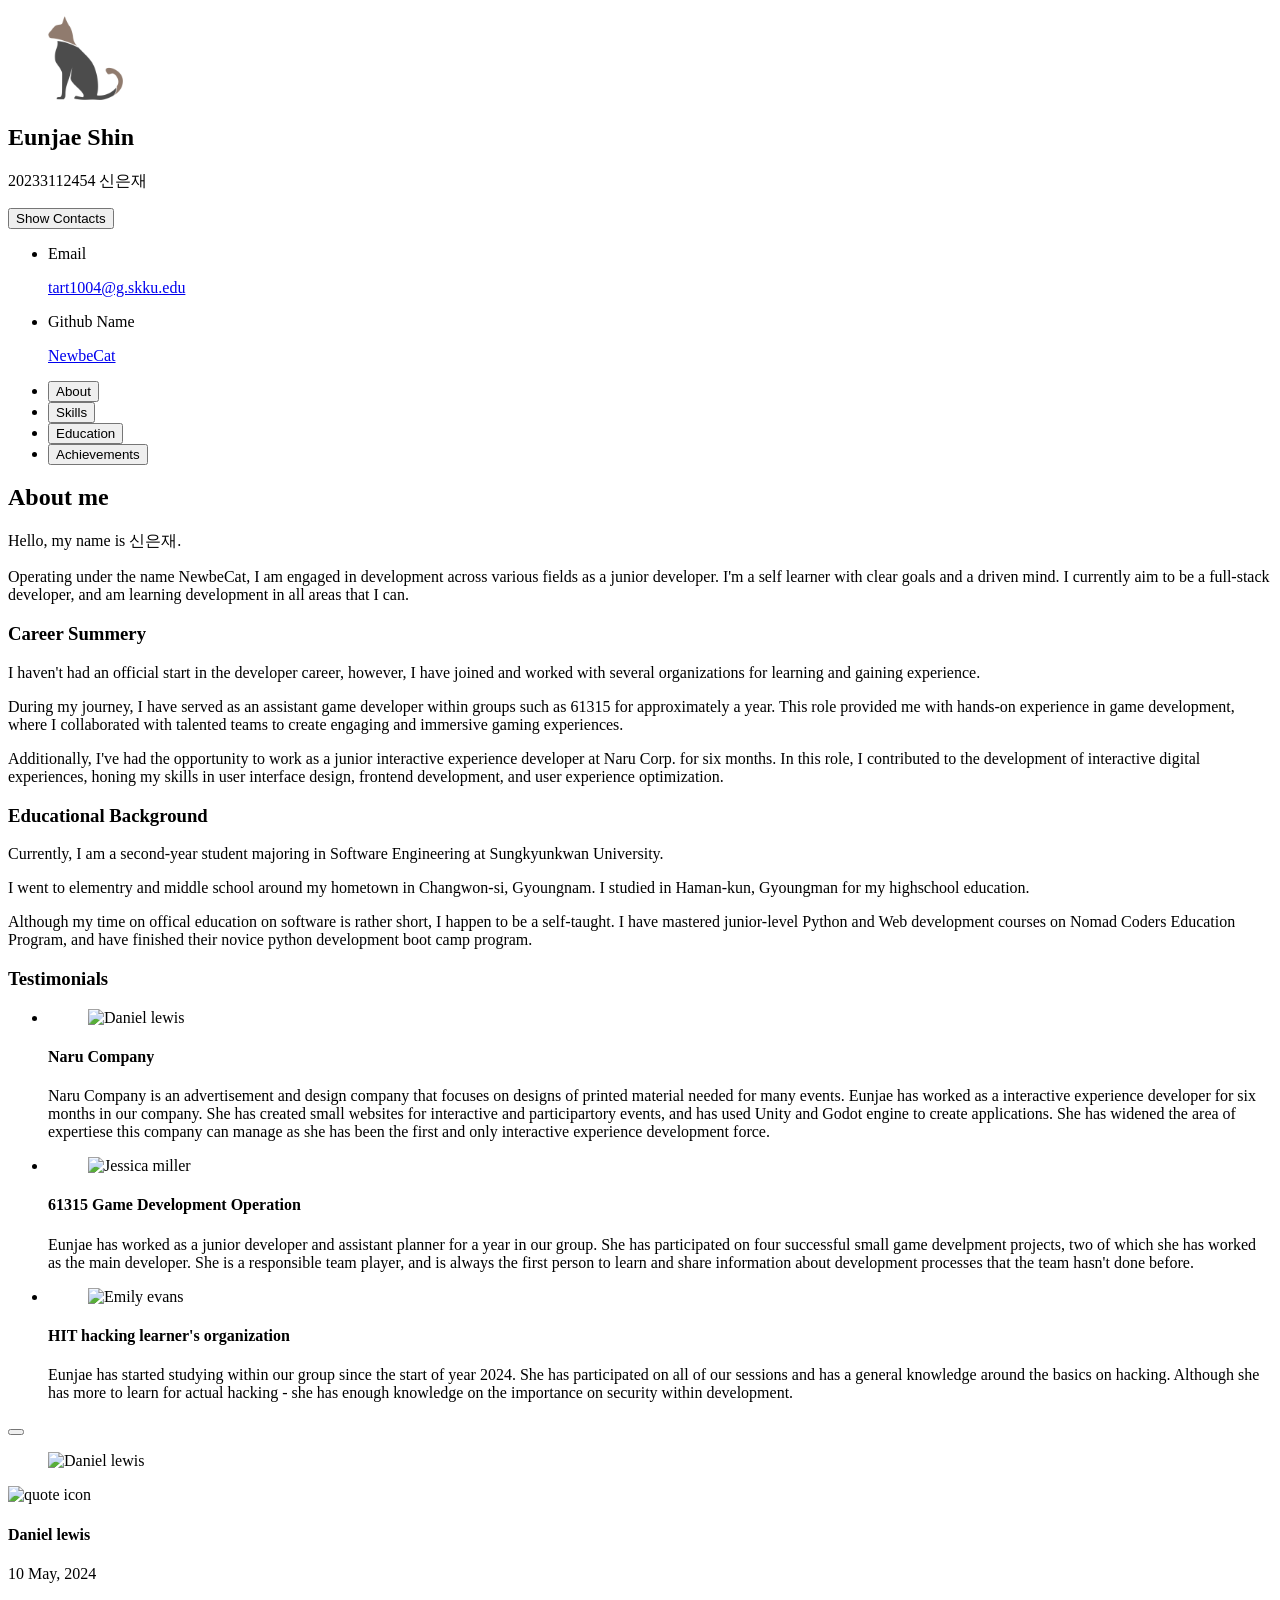
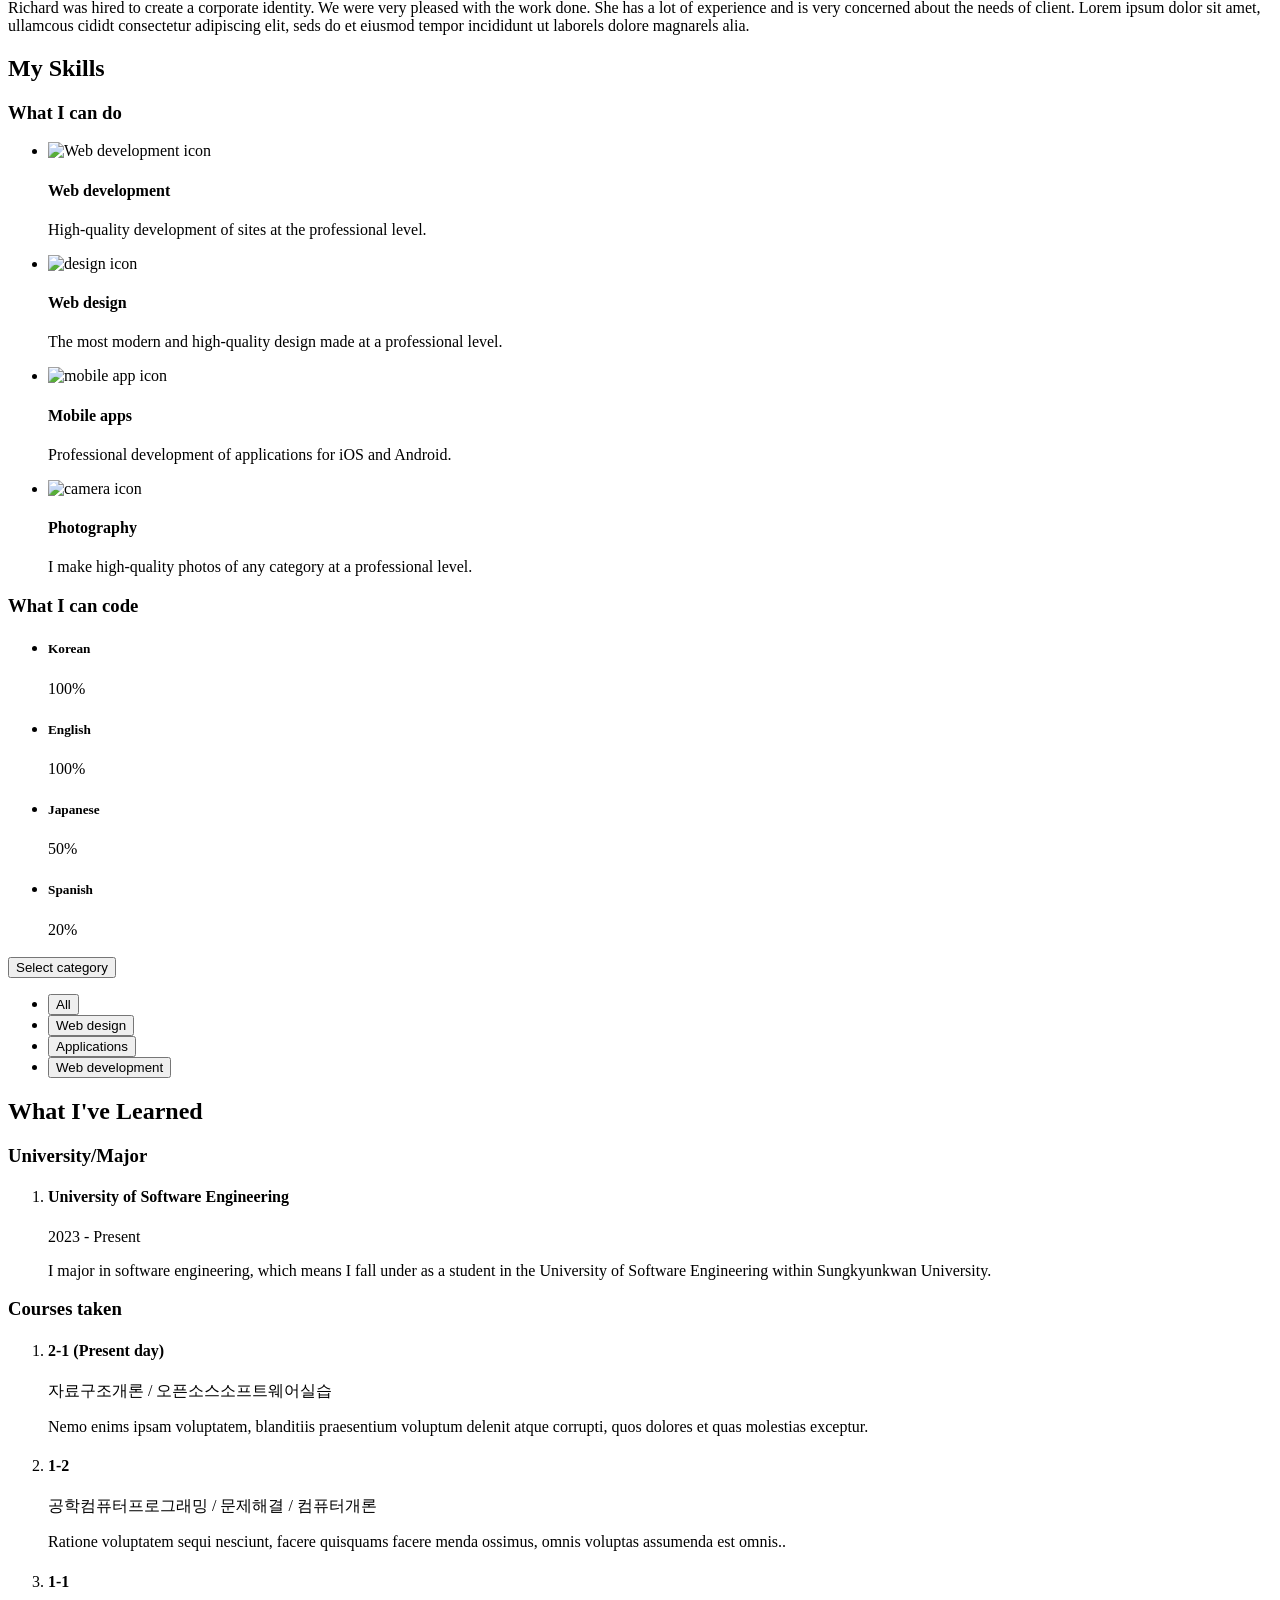
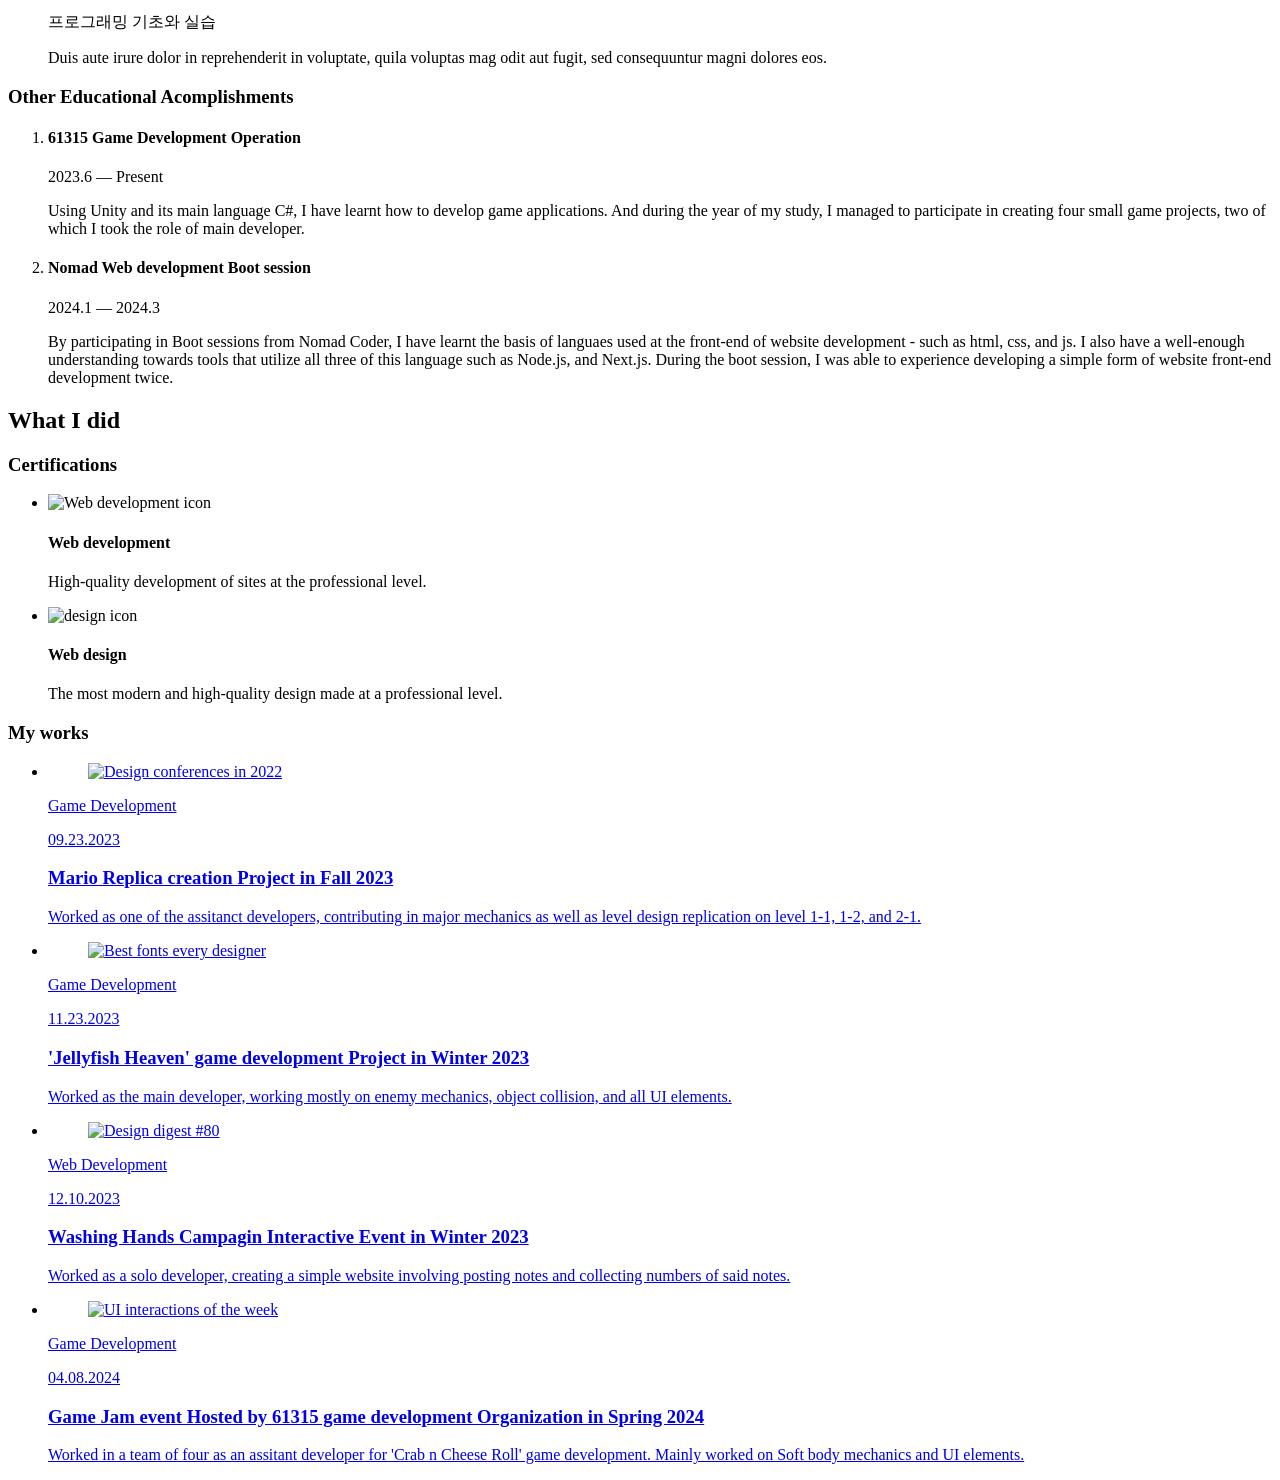
==== index.html @ 4001291b "FSD" ====
<!DOCTYPE html>
<html lang="kr">
  <head>
    <meta charset="UTF-8" />
    <meta http-equiv="X-UA-Compatible" content="IE=edge" />
    <meta name="viewport" content="width=device-width, initial-scale=1.0" />
    <title>Personal Portfolio - 신은재</title>

    <!--
    - favicon
  -->
    <link
      rel="shortcut icon"
      href="./assets/images/logo.ico"
      type="image/x-icon"
    />

    <!--
    - custom css link
  -->
    <link rel="stylesheet" href="./assets/css/style.css" />

    <!--
    - google font link
  -->
    <link rel="preconnect" href="https://fonts.googleapis.com" />
    <link rel="preconnect" href="https://fonts.gstatic.com" crossorigin />
    <link
      href="https://fonts.googleapis.com/css2?family=Poppins:wght@300;400;500;600&display=swap"
      rel="stylesheet"
    />
  </head>

  <body>
    <!--
    - #MAIN
  -->

    <main>
      <!--
      - #SIDEBAR
    -->

      <aside class="sidebar" data-sidebar>
        <div class="sidebar-info">
          <figure class="avatar-box">
            <img
              src="./assets/images/my-avatar.png"
              alt="Richard hanrick"
              width="75"
            />
          </figure>

          <div class="info-content">
            <h1 class="name" title="Richard hanrick">Eunjae Shin</h1>

            <p class="title">20233112454 신은재</p>
          </div>

          <button class="info_more-btn" data-sidebar-btn>
            <span>Show Contacts</span>

            <ion-icon name="chevron-down"></ion-icon>
          </button>
        </div>

        <div class="sidebar-info_more">
          <div class="separator"></div>

          <ul class="contacts-list">
            <li class="contact-item">
              <div class="icon-box">
                <ion-icon name="mail-outline"></ion-icon>
              </div>

              <div class="contact-info">
                <p class="contact-title">Email</p>

                <a href="mailto:tart1004@g.skku.edu" class="contact-link"
                  >tart1004@g.skku.edu</a
                >
              </div>
            </li>

            <li class="contact-item">
              <div class="icon-box">
                <ion-icon name="phone-portrait-outline"></ion-icon>
              </div>

              <div class="contact-info">
                <p class="contact-title">Github Name</p>

                <a href="https://github.com/NewbeCat" class="contact-link">NewbeCat</a>
              </div>
            </li>
          </ul>

          <div class="separator"></div>
          </ul>
        </div>
      </aside>

      <!--
      - #main-content
    -->

      <div class="main-content">
        <!--
        - #NAVBAR
      -->

        <nav class="navbar">
          <ul class="navbar-list">
            <li class="navbar-item">
              <button class="navbar-link active" data-nav-link>About</button>
            </li>

            <li class="navbar-item">
              <button class="navbar-link" data-nav-link>Skills</button>
            </li>

            <li class="navbar-item">
              <button class="navbar-link" data-nav-link>Education</button>
            </li>

            <li class="navbar-item">
              <button class="navbar-link" data-nav-link>Achievements</button>
            </li>
          </ul>
        </nav>

        <!--
        - #ABOUT
      -->

        <article class="about active" data-page="about">
          <header>
            <h2 class="h2 article-title">About me</h2>
          </header>

          <section class="about-text">
            <p>
              Hello, my name is 신은재.
            </p>
            <p>
              Operating under the name NewbeCat, I am engaged in development across various fields as a junior developer. I'm a self learner with clear goals and a driven mind. I currently aim to be a full-stack developer, and am learning development in all areas that I can.
            </p>
          </section>

          <section class="about-text">
            <h3 class="h3 testimonials-title">Career Summery</h3>
            <p>
              I haven't had an official start in the developer career, however, I have joined and worked with several organizations for learning and gaining experience.
            </p>
            <p>
              During my journey, I have served as an assistant game developer within groups such as 61315 for approximately a year. This role provided me with hands-on experience in game development, where I collaborated with talented teams to create engaging and immersive gaming experiences.
            </p>
            <p>
              Additionally, I've had the opportunity to work as a junior interactive experience developer at Naru Corp. for six months. In this role, I contributed to the development of interactive digital experiences, honing my skills in user interface design, frontend development, and user experience optimization.
            </p>
          </section>

          <section class="about-text">
            <h3 class="h3 testimonials-title">Educational Background</h3>
            <p>
              Currently, I am a second-year student majoring in Software Engineering at Sungkyunkwan University.
            </p>
            <p>
              I went to elementry and middle school around my hometown in Changwon-si, Gyoungnam. I studied in Haman-kun, Gyoungman for my highschool education.
            </p>
            <p>
              Although my time on offical education on software is rather short, I happen to be a self-taught. I have mastered junior-level Python and Web development courses on Nomad Coders Education Program, and have finished their novice python development boot camp program.
            </p>
          </section>

          <section class="testimonials">
            <h3 class="h3 testimonials-title">Testimonials</h3>
            <ul class="testimonials-list has-scrollbar">
              <li class="testimonials-item">
                <div class="content-card" data-testimonials-item>
                  <figure class="testimonials-avatar-box">
                    <img
                      src="./assets/images/avatar-1.png"
                      alt="Daniel lewis"
                      width="60"
                      data-testimonials-avatar
                    />
                  </figure>

                  <h4
                    class="h4 testimonials-item-title"
                    data-testimonials-title
                  >
                    Naru Company
                  </h4>

                  <div class="testimonials-text" data-testimonials-text>
                    <p>
                      Naru Company is an advertisement and design company that focuses on designs of printed material needed for many events.
                      Eunjae has worked as a interactive experience developer for six months in our company.
                      She has created small websites for interactive and participartory events, and has used Unity and Godot engine to create applications.
                      She has widened the area of expertiese this company can manage as she has been the first and only interactive experience development force.
                    </p>
                  </div>
                </div>
              </li>

              <li class="testimonials-item">
                <div class="content-card" data-testimonials-item>
                  <figure class="testimonials-avatar-box">
                    <img
                      src="./assets/images/avatar-2.png"
                      alt="Jessica miller"
                      width="60"
                      data-testimonials-avatar
                    />
                  </figure>

                  <h4
                    class="h4 testimonials-item-title"
                    data-testimonials-title
                  >
                    61315 Game Development Operation
                  </h4>

                  <div class="testimonials-text" data-testimonials-text>
                    <p>
                      Eunjae has worked as a junior developer and assistant planner for a year in our group.
                      She has participated on four successful small game develpment projects, two of which she has worked as the main developer.
                      She is a responsible team player, and is always the first person to learn and share information about development processes that the team hasn't done before. 
                    </p>
                  </div>
                </div>
              </li>

              <li class="testimonials-item">
                <div class="content-card" data-testimonials-item>
                  <figure class="testimonials-avatar-box">
                    <img
                      src="./assets/images/avatar-3.png"
                      alt="Emily evans"
                      width="60"
                      data-testimonials-avatar
                    />
                  </figure>

                  <h4
                    class="h4 testimonials-item-title"
                    data-testimonials-title
                  >
                    HIT hacking learner's organization
                  </h4>

                  <div class="testimonials-text" data-testimonials-text>
                    <p>
                      Eunjae has started studying within our group since the start of year 2024.
                      She has participated on all of our sessions and has a general knowledge around the basics on hacking.
                      Although she has more to learn for actual hacking - she has enough knowledge on the importance on security within development.
                    </p>
                  </div>
                </div>
              </li>
            </ul>
          </section>

          <!--
          - testimonials modal
        -->

          <div class="modal-container" data-modal-container>
            <div class="overlay" data-overlay></div>

            <section class="testimonials-modal">
              <button class="modal-close-btn" data-modal-close-btn>
                <ion-icon name="close-outline"></ion-icon>
              </button>

              <div class="modal-img-wrapper">
                <figure class="modal-avatar-box">
                  <img
                    src="./assets/images/avatar-1.png"
                    alt="Daniel lewis"
                    width="80"
                    data-modal-img
                  />
                </figure>

                <img src="./assets/images/icon-quote.svg" alt="quote icon" />
              </div>

              <div class="modal-content">
                <h4 class="h3 modal-title" data-modal-title>Daniel lewis</h4>

                <time datetime="2024-05-10">10 May, 2024</time>

                <div data-modal-text>
                  <p>
                    Richard was hired to create a corporate identity. We were
                    very pleased with the work done. She has a lot of experience
                    and is very concerned about the needs of client. Lorem ipsum
                    dolor sit amet, ullamcous cididt consectetur adipiscing
                    elit, seds do et eiusmod tempor incididunt ut laborels
                    dolore magnarels alia.
                  </p>
                </div>
              </div>
            </section>
          </div>
        </article>

        <article class="skills" data-page="skills">
          <header>
            <h2 class="h2 article-title">My Skills</h2>
          </header>

          <!--
          - service
        -->

        <section class="service">
          <h3 class="h3 service-title">What I can do</h3>

          <ul class="service-list">
            <li class="service-item">
              <div class="service-icon-box">
                <img
                  src="./assets/images/icon-dev.svg"
                  alt="Web development icon"
                  width="40"
                />
              </div>

              <div class="service-content-box">
                <h4 class="h4 service-item-title">Web development</h4>

                <p class="service-item-text">
                  High-quality development of sites at the professional level.
                </p>
              </div>
            </li>

            <li class="service-item">
              <div class="service-icon-box">
                <img
                  src="./assets/images/icon-design.svg
              "
                  alt="design icon"
                  width="40"
                />
              </div>

              <div class="service-content-box">
                <h4 class="h4 service-item-title">Web design</h4>

                <p class="service-item-text">
                  The most modern and high-quality design made at a
                  professional level.
                </p>
              </div>
            </li>

            <li class="service-item">
              <div class="service-icon-box">
                <img
                  src="./assets/images/icon-app.svg"
                  alt="mobile app icon"
                  width="40"
                />
              </div>

              <div class="service-content-box">
                <h4 class="h4 service-item-title">Mobile apps</h4>

                <p class="service-item-text">
                  Professional development of applications for iOS and
                  Android.
                </p>
              </div>
            </li>

            <li class="service-item">
              <div class="service-icon-box">
                <img
                  src="./assets/images/icon-photo.svg"
                  alt="camera icon"
                  width="40"
                />
              </div>

              <div class="service-content-box">
                <h4 class="h4 service-item-title">Photography</h4>

                <p class="service-item-text">
                  I make high-quality photos of any category at a professional
                  level.
                </p>
              </div>
            </li>
          </ul>
        </section>

          <section class="skill">
            <h3 class="h3 skills-title">What I can code</h3>

            <ul class="skills-list content-card">
              <li class="skills-item">
                <div class="title-wrapper">
                  <h5 class="h5">Korean</h5>
                  <data value="100">100%</data>
                </div>

                <div class="skill-progress-bg">
                  <div class="skill-progress-fill" style="width: 100%"></div>
                </div>
              </li>

              <li class="skills-item">
                <div class="title-wrapper">
                  <h5 class="h5">English</h5>
                  <data value="100">100%</data>
                </div>

                <div class="skill-progress-bg">
                  <div class="skill-progress-fill" style="width: 100%"></div>
                </div>
              </li>

              <li class="skills-item">
                <div class="title-wrapper">
                  <h5 class="h5">Japanese</h5>
                  <data value="50">50%</data>
                </div>

                <div class="skill-progress-bg">
                  <div class="skill-progress-fill" style="width: 50%"></div>
                </div>
              </li>

              <li class="skills-item">
                <div class="title-wrapper">
                  <h5 class="h5">Spanish</h5>
                  <data value="20">20%</data>
                </div>

                <div class="skill-progress-bg">
                  <div class="skill-progress-fill" style="width: 20%"></div>
                </div>
              </li>
            </ul>
          </section>

          <section class="projects">
            <h3 class="h3 skills-title"></h3>
            <div class="filter-select-box">
              <button class="filter-select" data-select>
                <div class="select-value" data-selecct-value>
                  Select category
                </div>

                <div class="select-icon">
                  <ion-icon name="chevron-down"></ion-icon>
                </div>
              </button>

              <ul class="select-list">
                <li class="select-item">
                  <button data-select-item>All</button>
                </li>

                <li class="select-item">
                  <button data-select-item>Web design</button>
                </li>

                <li class="select-item">
                  <button data-select-item>Applications</button>
                </li>

                <li class="select-item">
                  <button data-select-item>Web development</button>
                </li>
              </ul>
            </div>

            <ul class="project-list">

            </ul>
          </section>
        </article>

        <!--
        - #RESUME
      -->

        <article class="education" data-page="education">
          <header>
            <h2 class="h2 article-title">What I've Learned</h2>
          </header>

          <section class="timeline">
            <div class="title-wrapper">
              <div class="icon-box">
                <ion-icon name="book-outline"></ion-icon>
              </div>

              <h3 class="h3">University/Major</h3>
            </div>

            <ol class="timeline-list">
              <li class="timeline-item">
                <h4 class="h4 timeline-item-title">
                  University of Software Engineering
                </h4>

                <span>2023 - Present</span>

                <p class="timeline-text">
                  I major in software engineering, which means I fall under as a student in the University of Software Engineering within Sungkyunkwan University.
                </p>
              </li>
            </ol>
          </section>

          <section class="timeline">
            <div class="title-wrapper">
              <div class="icon-box">
                <ion-icon name="book-outline"></ion-icon>
              </div>

              <h3 class="h3">Courses taken</h3>
            </div>

            <ol class="timeline-list">
              <li class="timeline-item">
                <h4 class="h4 timeline-item-title">
                  2-1 (Present day)
                </h4>

                <span>자료구조개론 / 오픈소스소프트웨어실습</span>

                <p class="timeline-text">
                  Nemo enims ipsam voluptatem, blanditiis praesentium voluptum
                  delenit atque corrupti, quos dolores et quas molestias
                  exceptur.
                </p>
              </li>

              <li class="timeline-item">
                <h4 class="h4 timeline-item-title">1-2</h4>

                <span>공학컴퓨터프로그래밍 / 문제해결 / 컴퓨터개론</span>

                <p class="timeline-text">
                  Ratione voluptatem sequi nesciunt, facere quisquams facere
                  menda ossimus, omnis voluptas assumenda est omnis..
                </p>
              </li>

              <li class="timeline-item">
                <h4 class="h4 timeline-item-title">
                  1-1
                </h4>

                <span>프로그래밍 기초와 실습</span>

                <p class="timeline-text">
                  Duis aute irure dolor in reprehenderit in voluptate, quila
                  voluptas mag odit aut fugit, sed consequuntur magni dolores
                  eos.
                </p>
              </li>
            </ol>
          </section>

          <section class="timeline">
            <div class="title-wrapper">
              <div class="icon-box">
                <ion-icon name="book-outline"></ion-icon>
              </div>

              <h3 class="h3">Other Educational Acomplishments</h3>
            </div>

            <ol class="timeline-list">
              <li class="timeline-item">
                <h4 class="h4 timeline-item-title">61315 Game Development Operation</h4>

                <span>2023.6 — Present</span>

                <p class="timeline-text">
                  Using Unity and its main language C#, I have learnt how to develop game applications. And during the year of my study, I managed to participate in creating four small game projects, two of which I took the role of main developer.
                </p>
              </li>

              <li class="timeline-item">
                <h4 class="h4 timeline-item-title">Nomad Web development Boot session</h4>

                <span>2024.1 — 2024.3</span>

                <p class="timeline-text">
                  By participating in Boot sessions from Nomad Coder, I have learnt the basis of languaes used at the front-end of website development - such as html, css, and js. I also have a well-enough understanding towards tools that utilize all three of this language such as Node.js, and Next.js. During the boot session, I was able to experience developing a simple form of website front-end development twice. 
                </p>
              </li>
            </ol>
          </section>
        </article>

        <!--
        - #BLOG
      -->

        <article class="achievements" data-page="achievements">
          <header>
            <h2 class="h2 article-title">What I did</h2>
          </header>
          
          <section class="service">
            <h3 class="h3 service-title">Certifications</h3>
  
            <ul class="service-list">
              <li class="service-item">
                <div class="service-icon-box">
                  <img
                    src="./assets/images/icon-dev.svg"
                    alt="Web development icon"
                    width="40"
                  />
                </div>
  
                <div class="service-content-box">
                  <h4 class="h4 service-item-title">Web development</h4>
  
                  <p class="service-item-text">
                    High-quality development of sites at the professional level.
                  </p>
                </div>
              </li>
  
              <li class="service-item">
                <div class="service-icon-box">
                  <img
                    src="./assets/images/icon-design.svg
                "
                    alt="design icon"
                    width="40"
                  />
                </div>
  
                <div class="service-content-box">
                  <h4 class="h4 service-item-title">Web design</h4>
  
                  <p class="service-item-text">
                    The most modern and high-quality design made at a
                    professional level.
                  </p>
                </div>
              </li>
            </ul>
          </section>

          <section class="blog-posts">
            <h3 class="h3 service-title">My works</h3>
            <ul class="blog-posts-list">
              <li class="blog-post-item">
                <a href="#">
                  <figure class="blog-banner-box">
                    <img
                      src="./assets/images/blog-1.jpg"
                      alt="Design conferences in 2022"
                      loading="lazy"
                    />
                  </figure>

                  <div class="blog-content">
                    <div class="blog-meta">
                      <p class="blog-category">Game Development</p>

                      <span class="dot"></span>

                      <time datetime="2023-9-23">09.23.2023</time>
                    </div>

                    <h3 class="h3 blog-item-title">
                      Mario Replica creation Project in Fall 2023
                    </h3>

                    <p class="blog-text">
                      Worked as one of the assitanct developers, contributing in major mechanics as well as level design replication on level 1-1, 1-2, and 2-1.
                    </p>
                  </div>
                </a>
              </li>

              <li class="blog-post-item">
                <a href="#">
                  <figure class="blog-banner-box">
                    <img
                      src="./assets/images/blog-2.jpg"
                      alt="Best fonts every designer"
                      loading="lazy"
                    />
                  </figure>

                  <div class="blog-content">
                    <div class="blog-meta">
                      <p class="blog-category">Game Development</p>

                      <span class="dot"></span>

                      <time datetime="2023-11-23">11.23.2023</time>
                    </div>

                    <h3 class="h3 blog-item-title">
                      'Jellyfish Heaven' game development Project in Winter 2023
                    </h3>

                    <p class="blog-text">
                      Worked as the main developer, working mostly on enemy mechanics, object collision, and all UI elements.
                    </p>
                  </div>
                </a>
              </li>

              <li class="blog-post-item">
                <a href="#">
                  <figure class="blog-banner-box">
                    <img
                      src="./assets/images/blog-3.jpg"
                      alt="Design digest #80"
                      loading="lazy"
                    />
                  </figure>

                  <div class="blog-content">
                    <div class="blog-meta">
                      <p class="blog-category">Web Development</p>

                      <span class="dot"></span>

                      <time datetime="2023-12-10">12.10.2023</time>
                    </div>

                    <h3 class="h3 blog-item-title">Washing Hands Campagin Interactive Event in Winter 2023</h3>

                    <p class="blog-text">
                      Worked as a solo developer, creating a simple website involving posting notes and collecting numbers of said notes.
                    </p>
                  </div>
                </a>
              </li>

              <li class="blog-post-item">
                <a href="#">
                  <figure class="blog-banner-box">
                    <img
                      src="./assets/images/blog-4.jpg"
                      alt="UI interactions of the week"
                      loading="lazy"
                    />
                  </figure>

                  <div class="blog-content">
                    <div class="blog-meta">
                      <p class="blog-category">Game Development</p>

                      <span class="dot"></span>

                      <time datetime="2024-04-08">04.08.2024</time>
                    </div>

                    <h3 class="h3 blog-item-title">
                      Game Jam event Hosted by 61315 game development Organization in Spring 2024
                    </h3>

                    <p class="blog-text">
                      Worked in a team of four as an assitant developer for 'Crab n Cheese Roll' game development. Mainly worked on Soft body mechanics and UI elements.
                    </p>
                  </div>
                </a>
              </li>
            </section>
        </article>
      </div>
    </main>

    <!--
    - custom js link
  -->
    <script src="./assets/js/script.js"></script>

    <!--
    - ionicon link
  -->
    <script
      type="module"
      src="https://unpkg.com/ionicons@5.5.2/dist/ionicons/ionicons.esm.js"
    ></script>
    <script
      nomodule
      src="https://unpkg.com/ionicons@5.5.2/dist/ionicons/ionicons.js"
    ></script>
  </body>
</html>
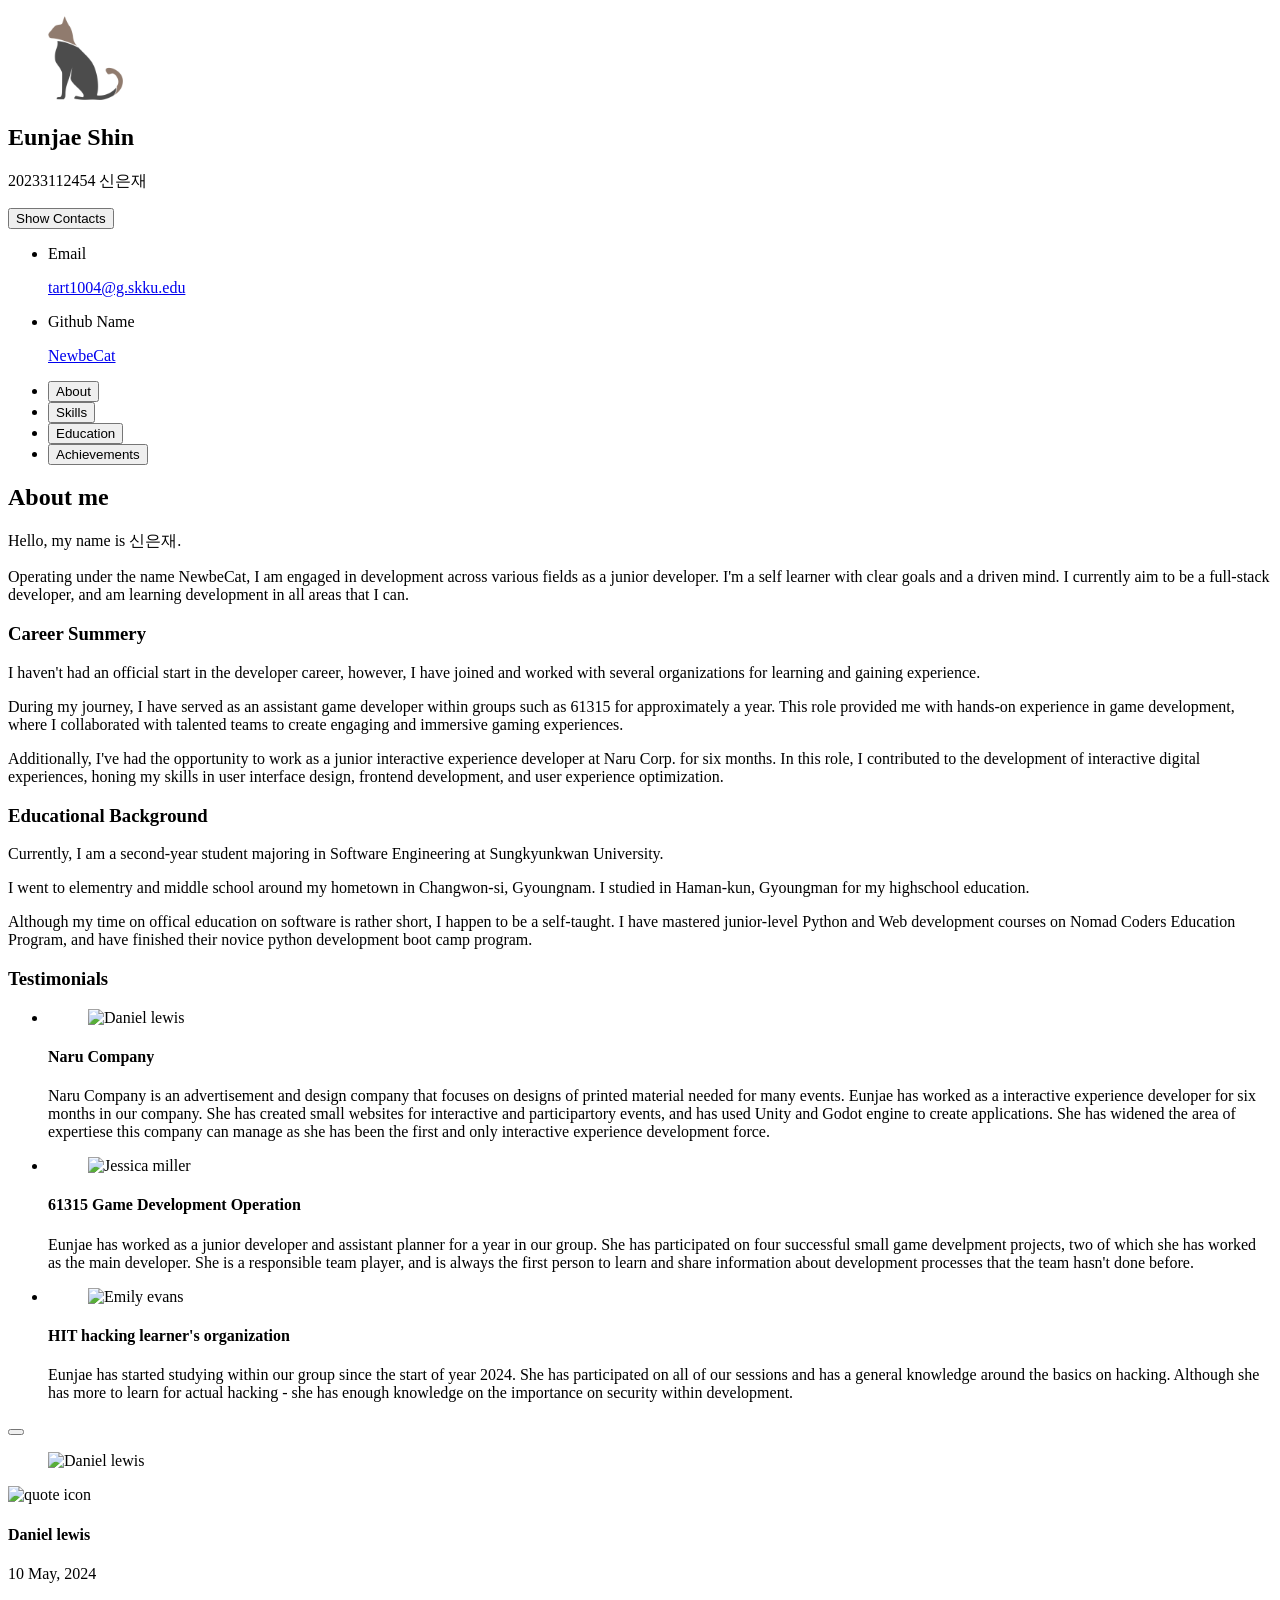
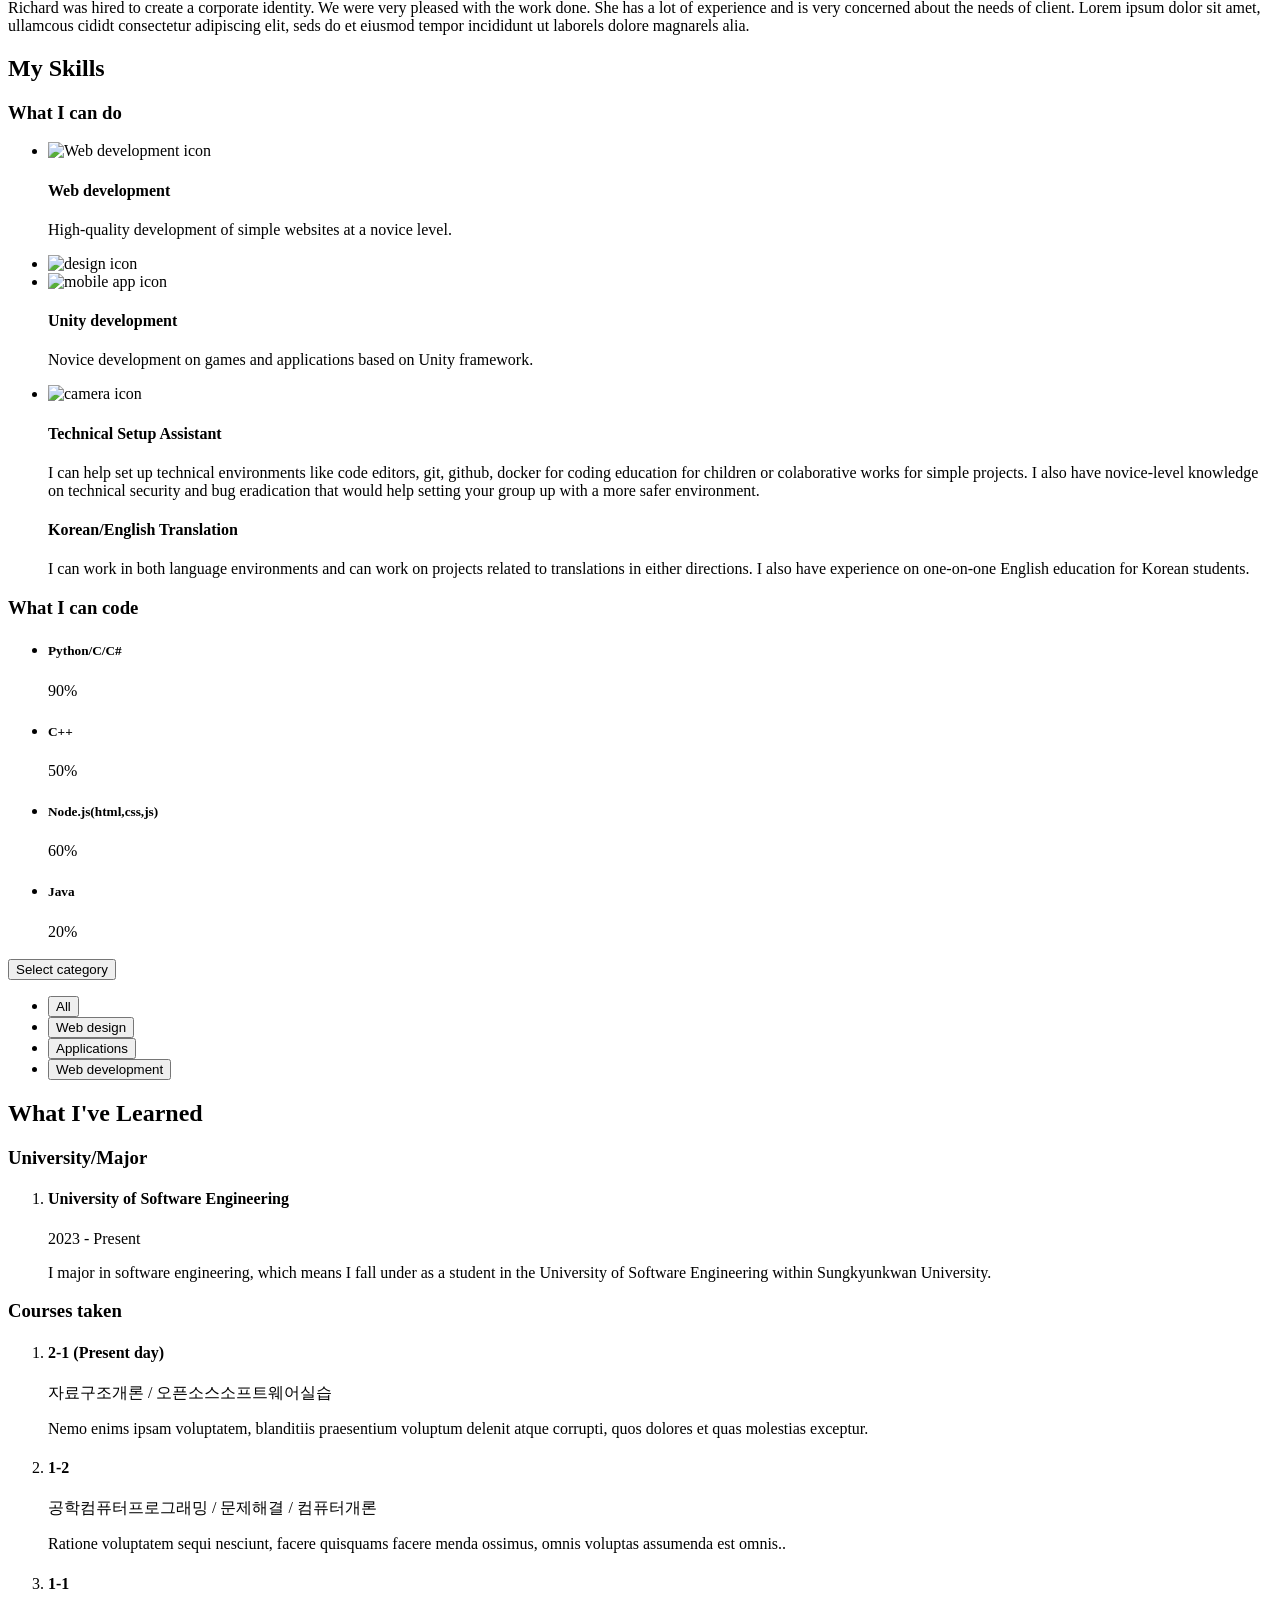
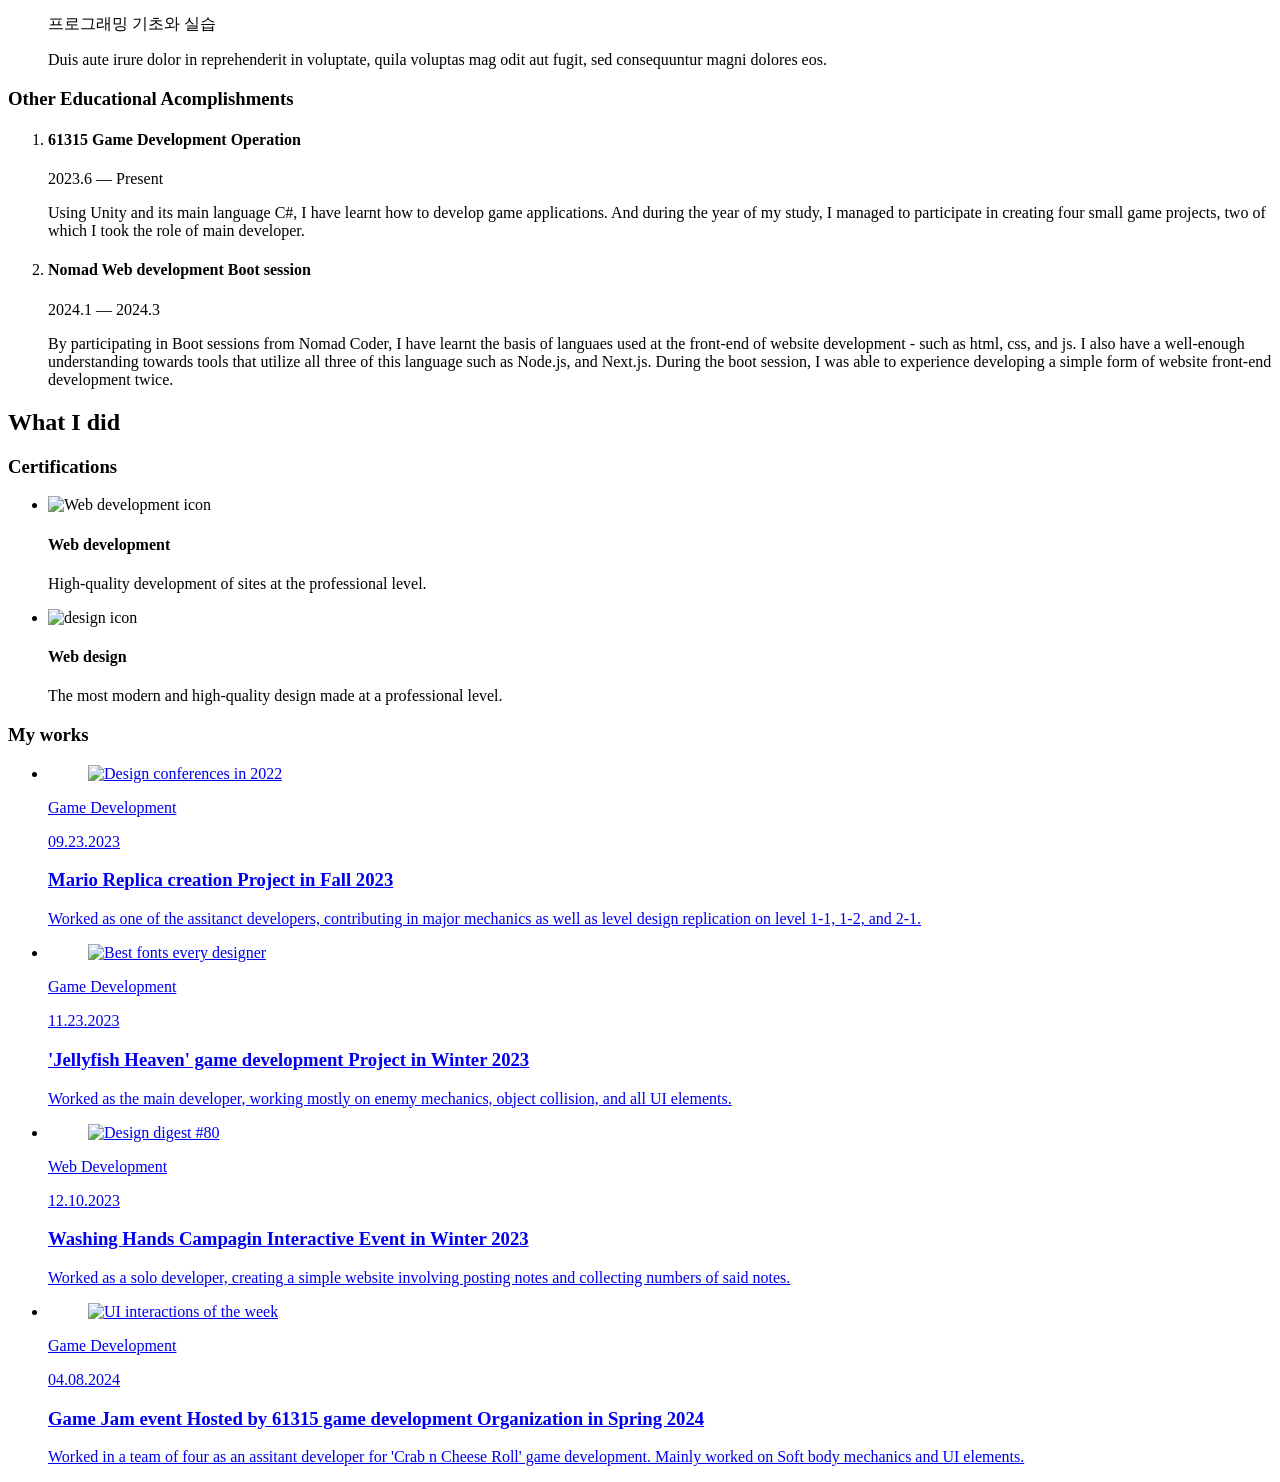
==== commit 7bb3aa4e: "WF" ====
--- a/index.html
+++ b/index.html
@@ -334,7 +334,7 @@
                 <h4 class="h4 service-item-title">Web development</h4>
 
                 <p class="service-item-text">
-                  High-quality development of sites at the professional level.
+                  High-quality development of simple websites at a novice level.
                 </p>
               </div>
             </li>
@@ -349,16 +349,6 @@
                 />
               </div>
 
-              <div class="service-content-box">
-                <h4 class="h4 service-item-title">Web design</h4>
-
-                <p class="service-item-text">
-                  The most modern and high-quality design made at a
-                  professional level.
-                </p>
-              </div>
-            </li>
-
             <li class="service-item">
               <div class="service-icon-box">
                 <img
@@ -369,11 +359,10 @@
               </div>
 
               <div class="service-content-box">
-                <h4 class="h4 service-item-title">Mobile apps</h4>
+                <h4 class="h4 service-item-title">Unity development</h4>
 
                 <p class="service-item-text">
-                  Professional development of applications for iOS and
-                  Android.
+                  Novice development on games and applications based on Unity framework.
                 </p>
               </div>
             </li>
@@ -388,14 +377,25 @@
               </div>
 
               <div class="service-content-box">
-                <h4 class="h4 service-item-title">Photography</h4>
+                <h4 class="h4 service-item-title">Technical Setup Assistant</h4>
 
                 <p class="service-item-text">
-                  I make high-quality photos of any category at a professional
-                  level.
+                  I can help set up technical environments like code editors, git, github, docker for coding education for children or colaborative works for simple projects.
+                  I also have novice-level knowledge on technical security and bug eradication that would help setting your group up with a more safer environment.
                 </p>
               </div>
             </li>
+
+            <div class="service-content-box">
+              <h4 class="h4 service-item-title">Korean/English Translation</h4>
+
+              <p class="service-item-text">
+                I can work in both language environments and can work on projects related to translations in either directions.
+                I also have experience on one-on-one English education for Korean students.
+              </p>
+            </div>
+          </li>
+
           </ul>
         </section>
 
@@ -405,40 +405,40 @@
             <ul class="skills-list content-card">
               <li class="skills-item">
                 <div class="title-wrapper">
-                  <h5 class="h5">Korean</h5>
-                  <data value="100">100%</data>
+                  <h5 class="h5">Python/C/C#</h5>
+                  <data value="90">90%</data>
                 </div>
 
                 <div class="skill-progress-bg">
-                  <div class="skill-progress-fill" style="width: 100%"></div>
+                  <div class="skill-progress-fill" style="width: 90%"></div>
                 </div>
               </li>
 
               <li class="skills-item">
                 <div class="title-wrapper">
-                  <h5 class="h5">English</h5>
-                  <data value="100">100%</data>
+                  <h5 class="h5">C++</h5>
+                  <data value="50">50%</data>
                 </div>
 
                 <div class="skill-progress-bg">
-                  <div class="skill-progress-fill" style="width: 100%"></div>
+                  <div class="skill-progress-fill" style="width: 50%"></div>
                 </div>
               </li>
 
               <li class="skills-item">
                 <div class="title-wrapper">
-                  <h5 class="h5">Japanese</h5>
-                  <data value="50">50%</data>
+                  <h5 class="h5">Node.js(html,css,js)</h5>
+                  <data value="60">60%</data>
                 </div>
 
                 <div class="skill-progress-bg">
-                  <div class="skill-progress-fill" style="width: 50%"></div>
+                  <div class="skill-progress-fill" style="width: 60%"></div>
                 </div>
               </li>
 
               <li class="skills-item">
                 <div class="title-wrapper">
-                  <h5 class="h5">Spanish</h5>
+                  <h5 class="h5">Java</h5>
                   <data value="20">20%</data>
                 </div>
 
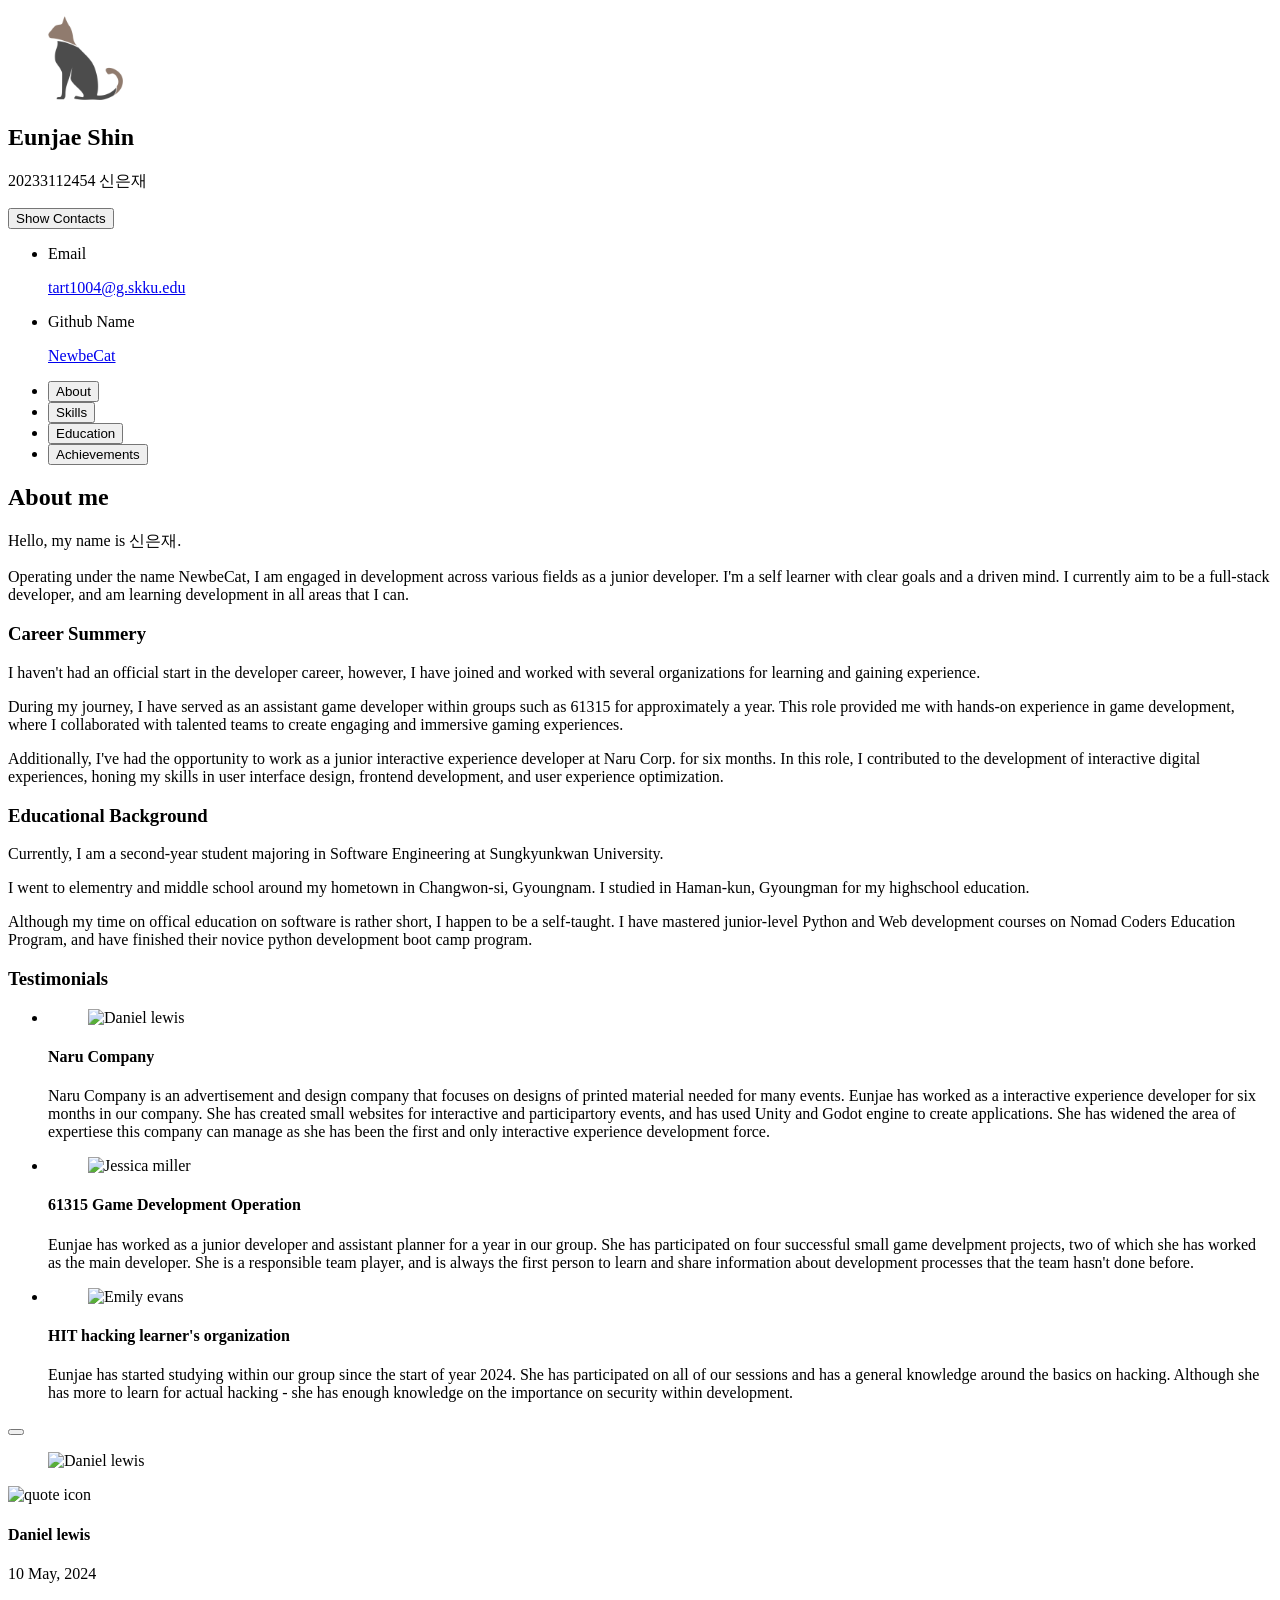
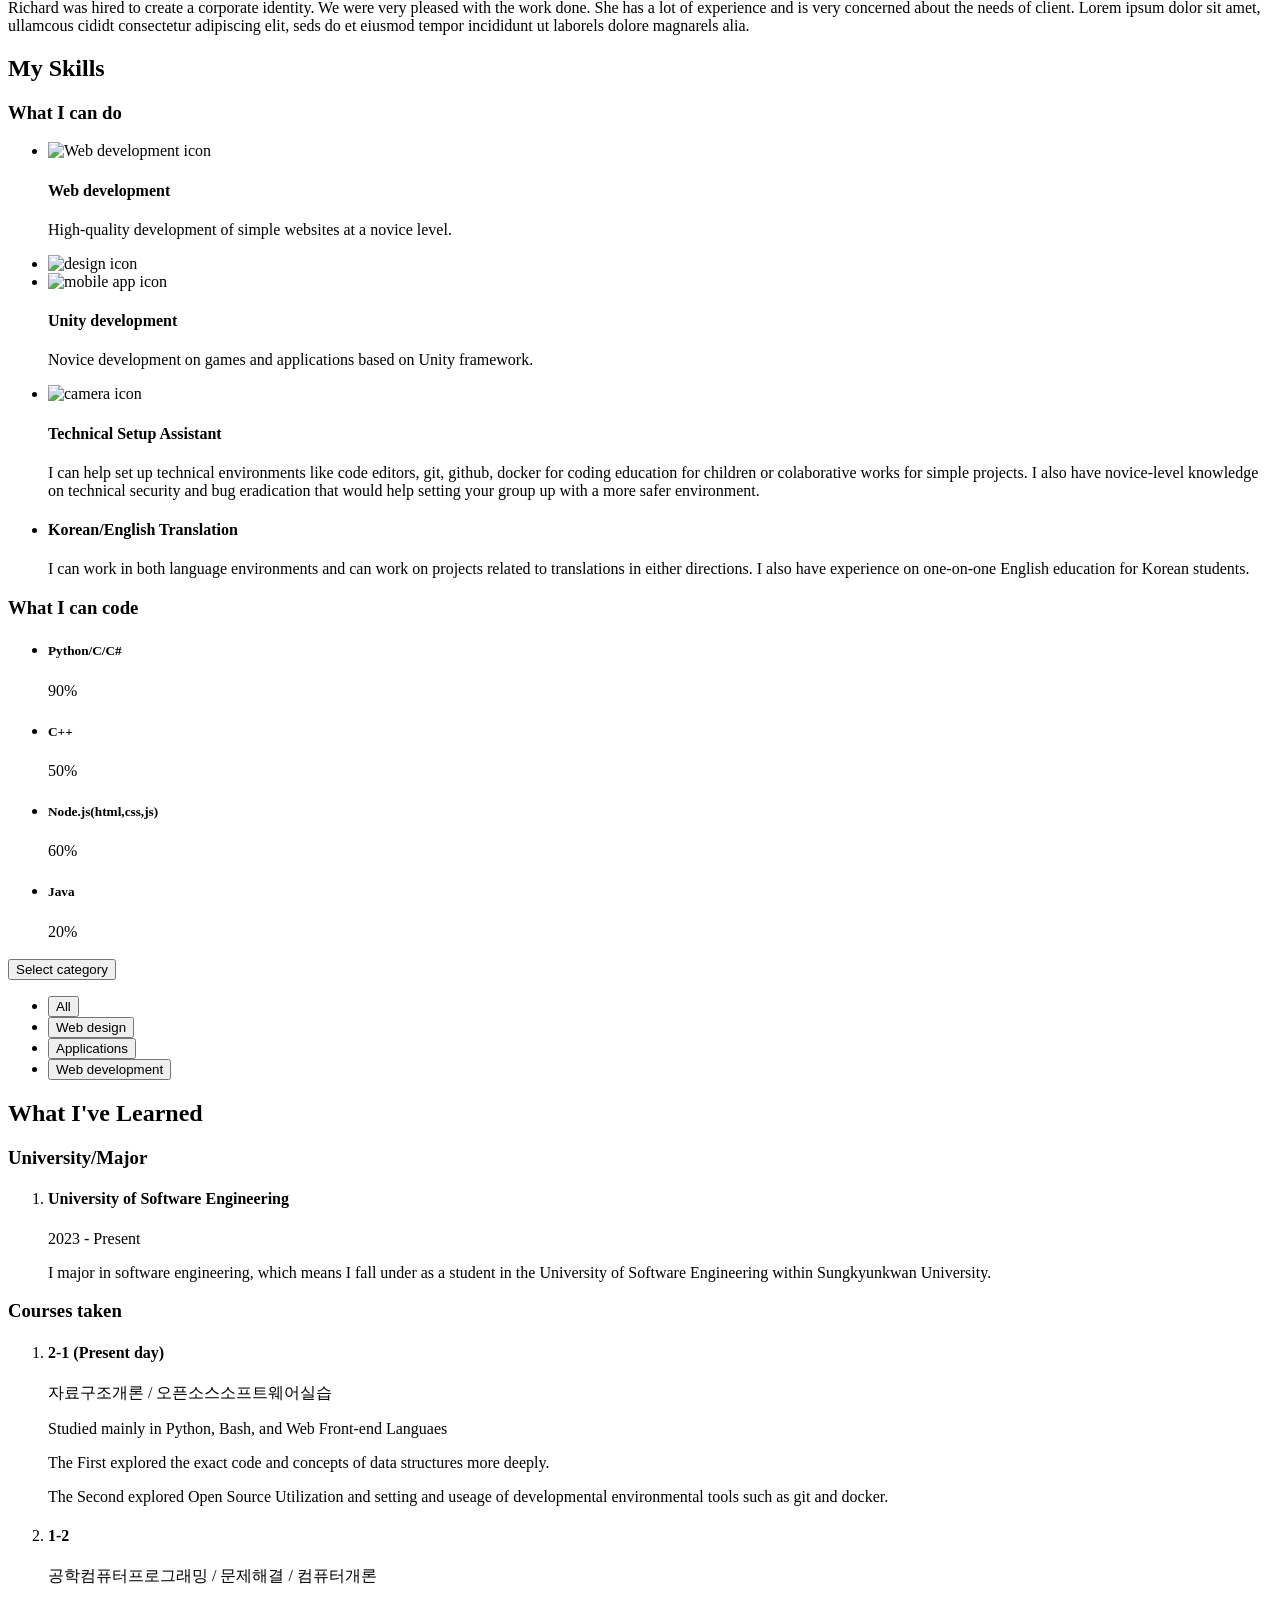
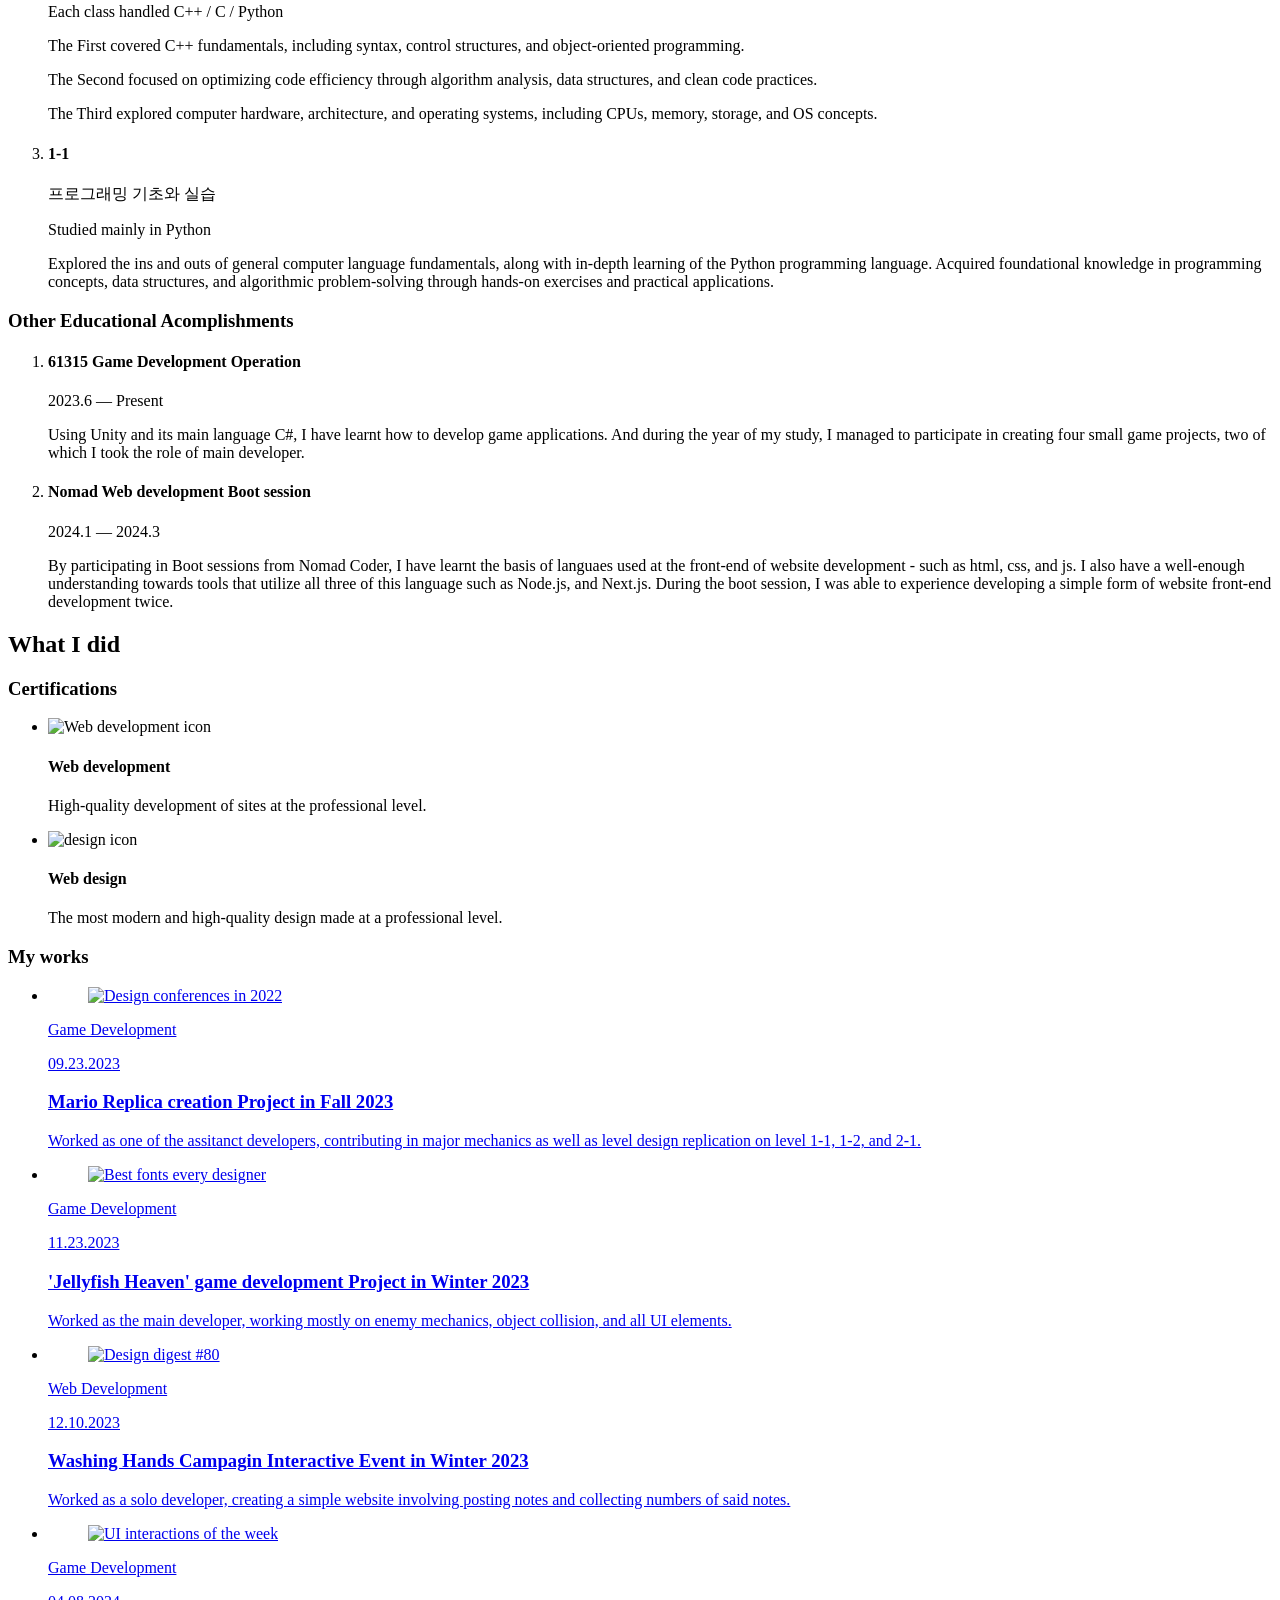
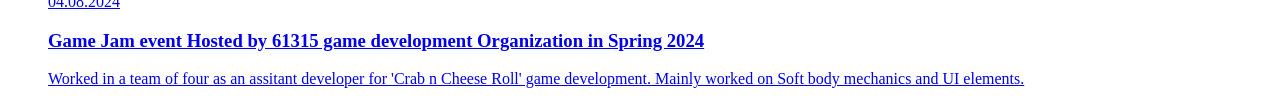
==== commit 516c571d: "adsf" ====
--- a/index.html
+++ b/index.html
@@ -386,18 +386,19 @@
               </div>
             </li>
 
-            <div class="service-content-box">
-              <h4 class="h4 service-item-title">Korean/English Translation</h4>
-
-              <p class="service-item-text">
-                I can work in both language environments and can work on projects related to translations in either directions.
-                I also have experience on one-on-one English education for Korean students.
-              </p>
-            </div>
-          </li>
-
-          </ul>
-        </section>
+            <li class="service-item">
+              <div class="service-content-box">
+                <h4 class="h4 service-item-title">Korean/English Translation</h4>
+
+                <p class="service-item-text">
+                  I can work in both language environments and can work on projects related to translations in either directions.
+                  I also have experience on one-on-one English education for Korean students.
+                </p>
+              </div>
+            </li>
+
+            </ul>
+          </section>
 
           <section class="skill">
             <h3 class="h3 skills-title">What I can code</h3>
@@ -538,9 +539,13 @@
                 <span>자료구조개론 / 오픈소스소프트웨어실습</span>
 
                 <p class="timeline-text">
-                  Nemo enims ipsam voluptatem, blanditiis praesentium voluptum
-                  delenit atque corrupti, quos dolores et quas molestias
-                  exceptur.
+                  Studied mainly in Python, Bash, and Web Front-end Languaes
+                </p>
+                <p class="timeline-text">
+                  The First explored the exact code and concepts of data structures more deeply.
+                </p>
+                <p class="timeline-text">
+                  The Second explored Open Source Utilization and setting and useage of developmental environmental tools such as git and docker.
                 </p>
               </li>
 
@@ -550,8 +555,16 @@
                 <span>공학컴퓨터프로그래밍 / 문제해결 / 컴퓨터개론</span>
 
                 <p class="timeline-text">
-                  Ratione voluptatem sequi nesciunt, facere quisquams facere
-                  menda ossimus, omnis voluptas assumenda est omnis..
+                  Each class handled C++ / C / Python
+                </p>
+                <p class="timeline-text">
+                  The First covered C++ fundamentals, including syntax, control structures, and object-oriented programming.
+                </p>
+                <p class="timeline-text">
+                  The Second focused on optimizing code efficiency through algorithm analysis, data structures, and clean code practices.
+                </p>
+                <p class="timeline-text">
+                  The Third explored computer hardware, architecture, and operating systems, including CPUs, memory, storage, and OS concepts.
                 </p>
               </li>
 
@@ -563,9 +576,10 @@
                 <span>프로그래밍 기초와 실습</span>
 
                 <p class="timeline-text">
-                  Duis aute irure dolor in reprehenderit in voluptate, quila
-                  voluptas mag odit aut fugit, sed consequuntur magni dolores
-                  eos.
+                  Studied mainly in Python
+                </p>
+                <p class="timeline-text">
+                  Explored the ins and outs of general computer language fundamentals, along with in-depth learning of the Python programming language. Acquired foundational knowledge in programming concepts, data structures, and algorithmic problem-solving through hands-on exercises and practical applications.
                 </p>
               </li>
             </ol>
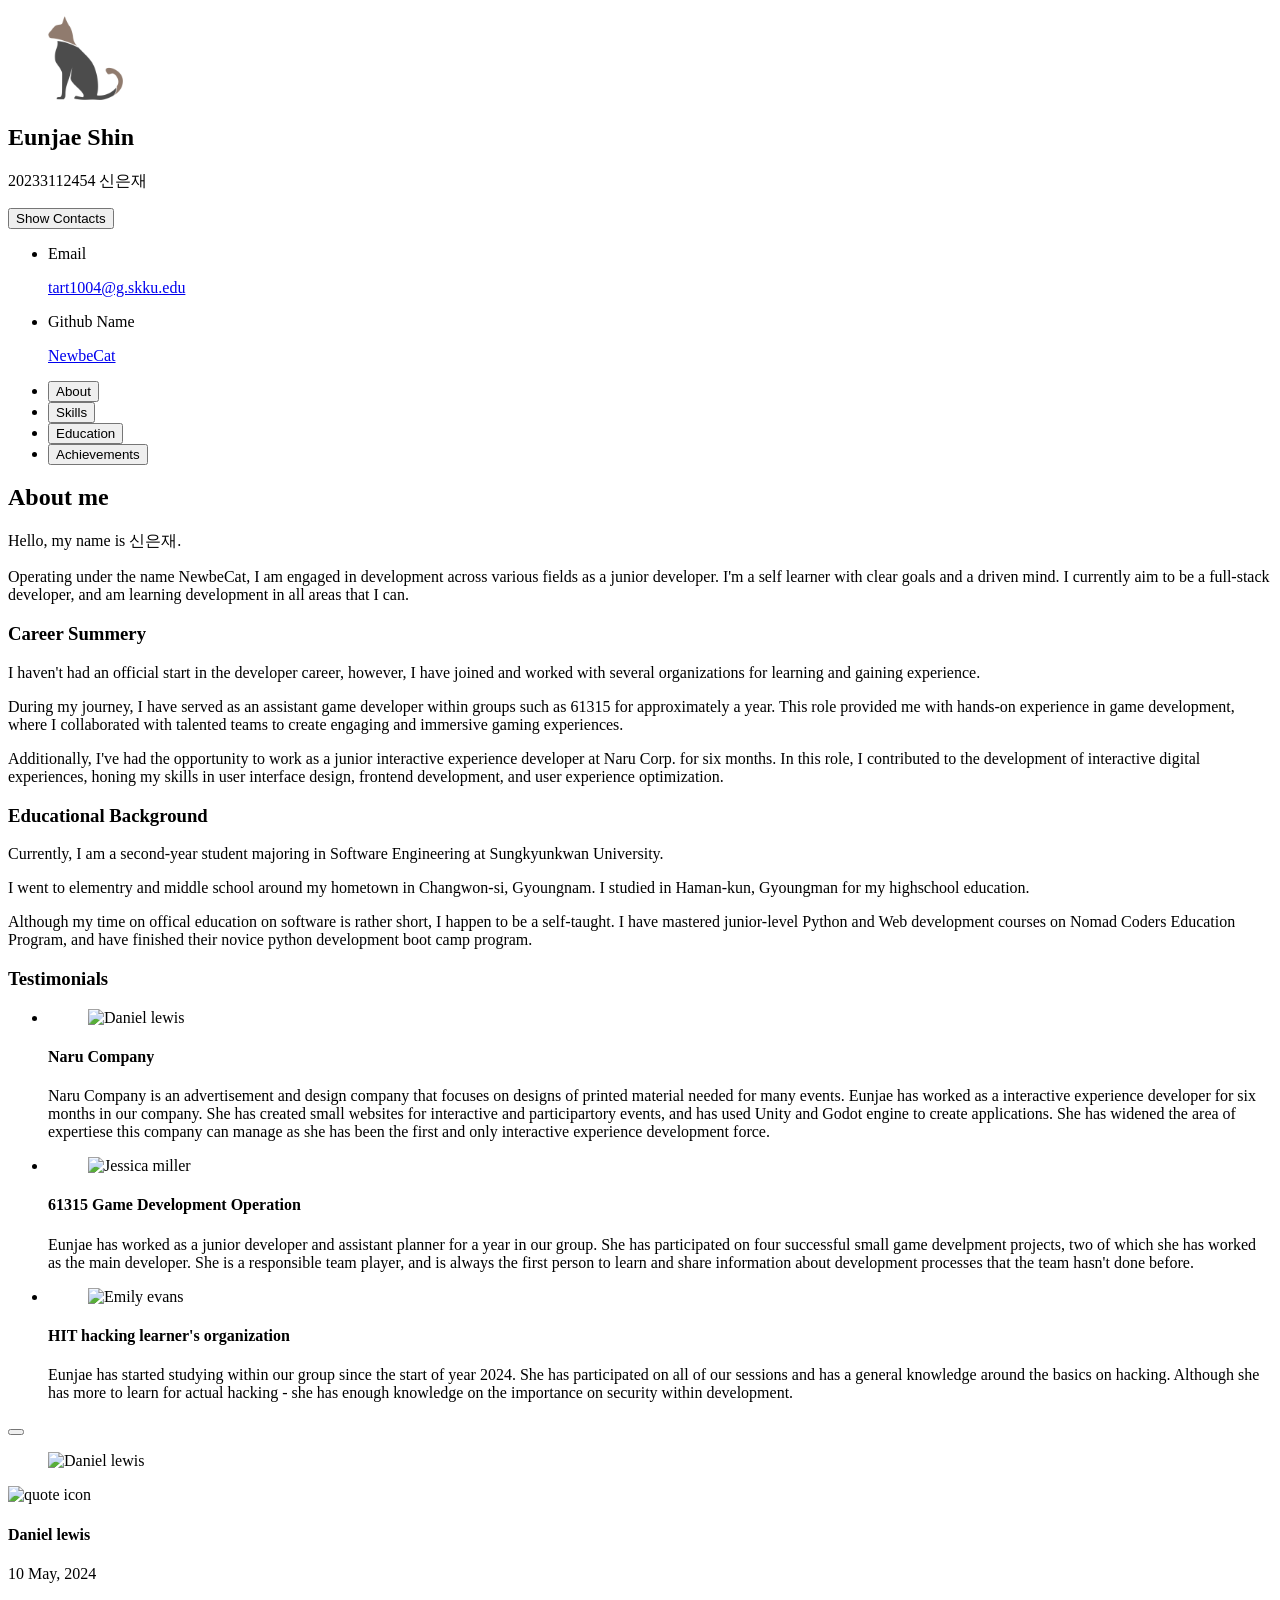
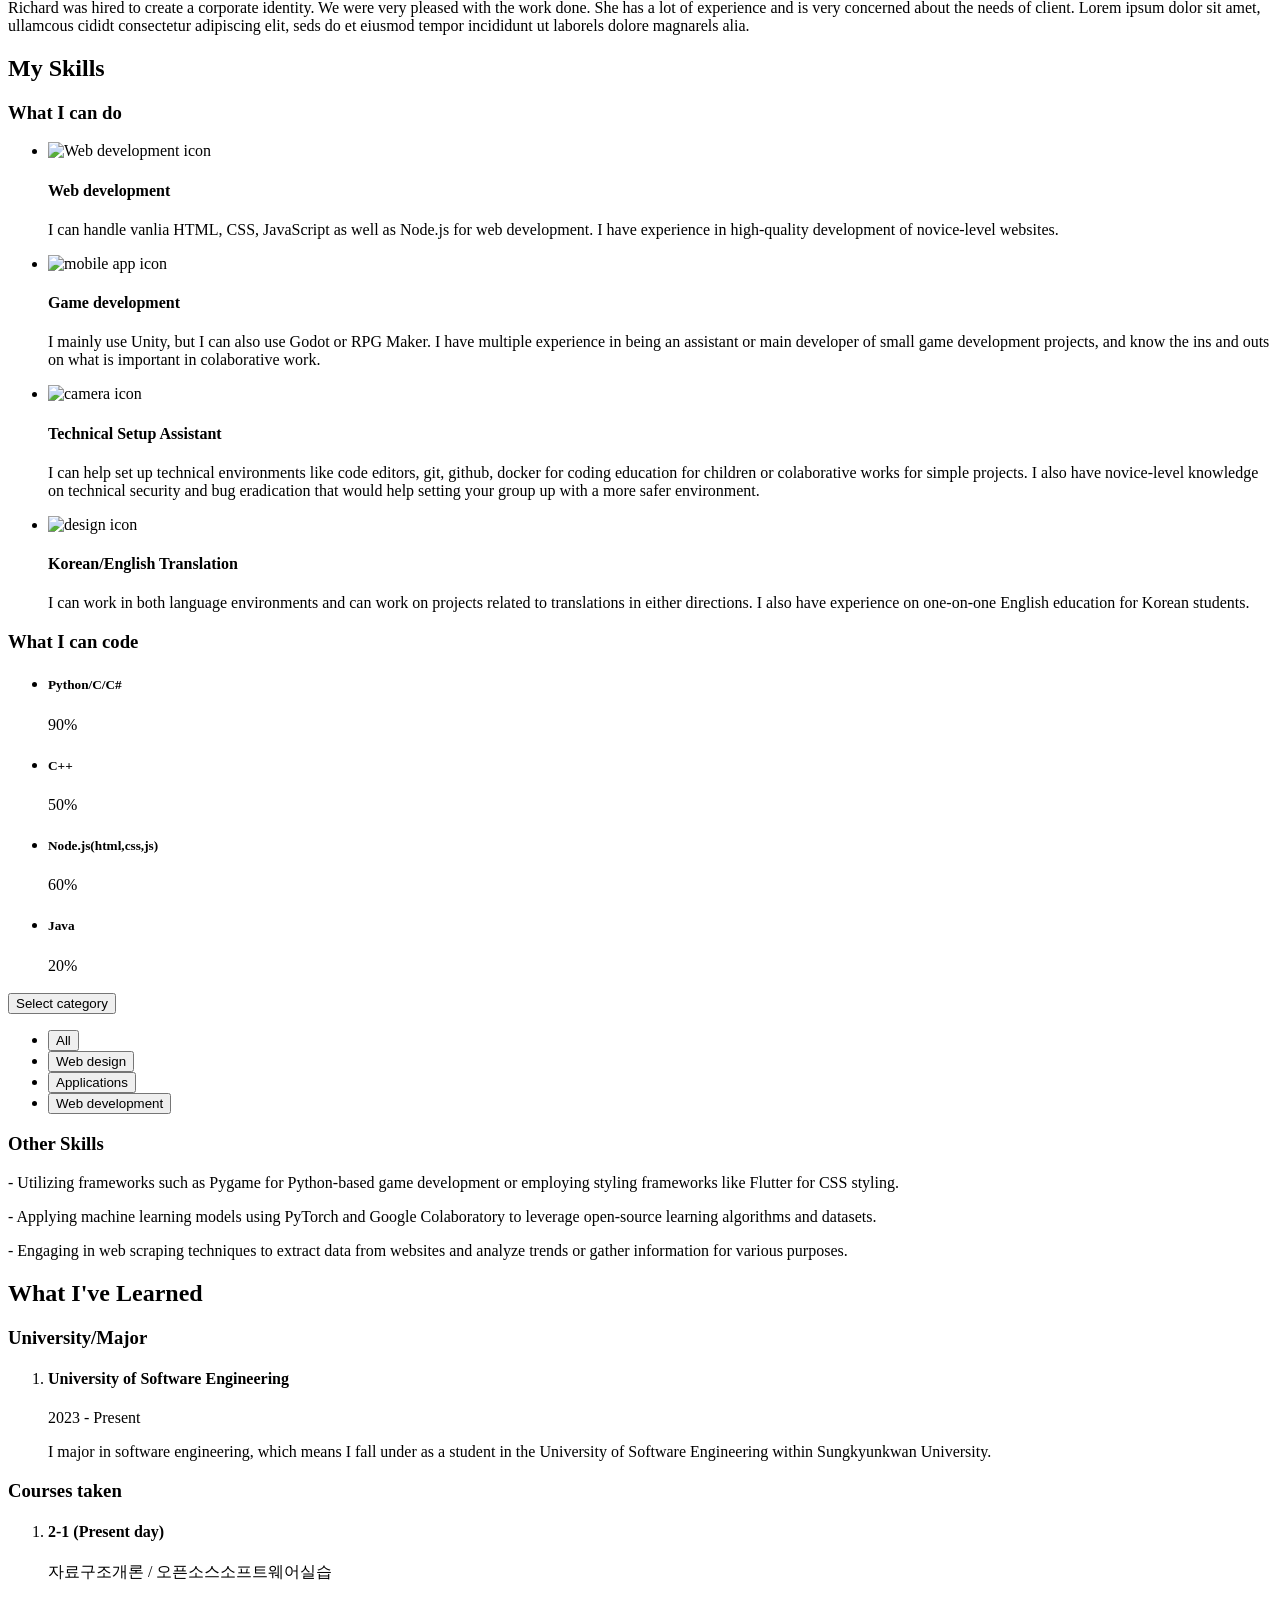
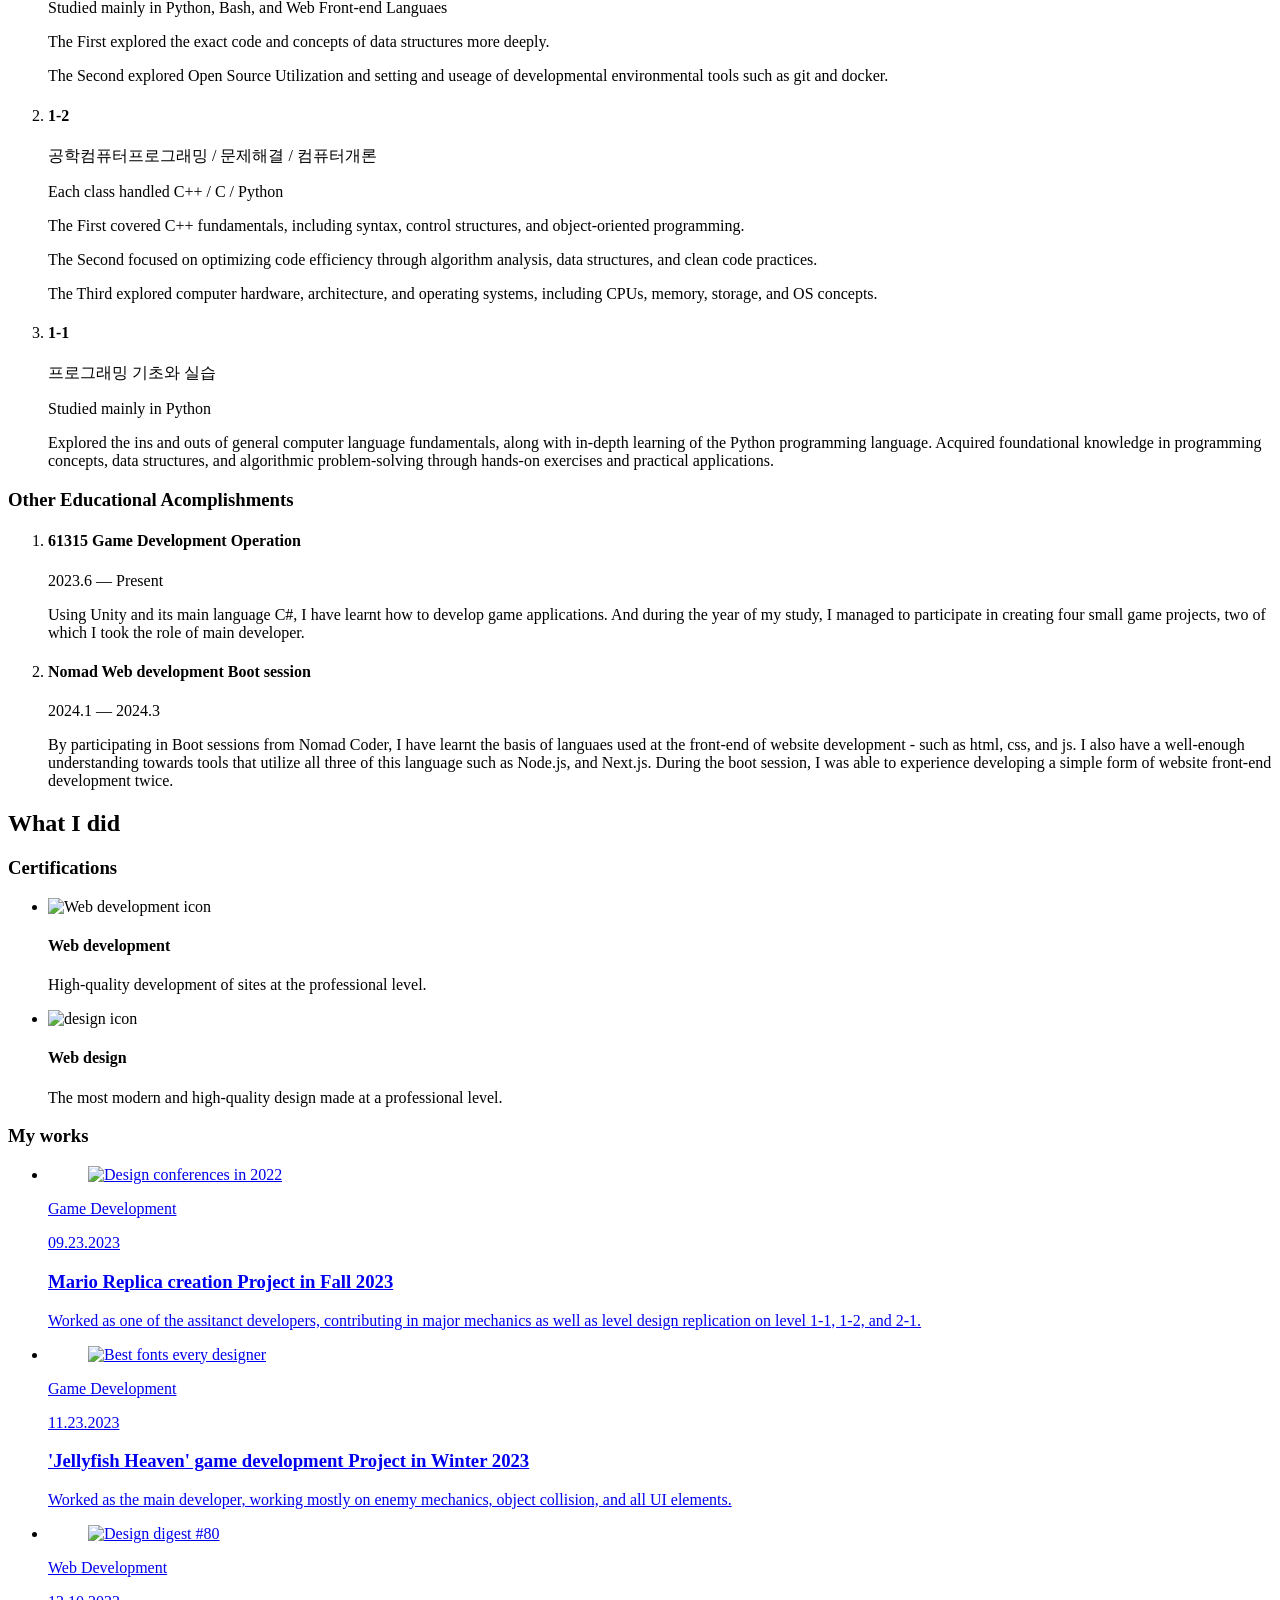
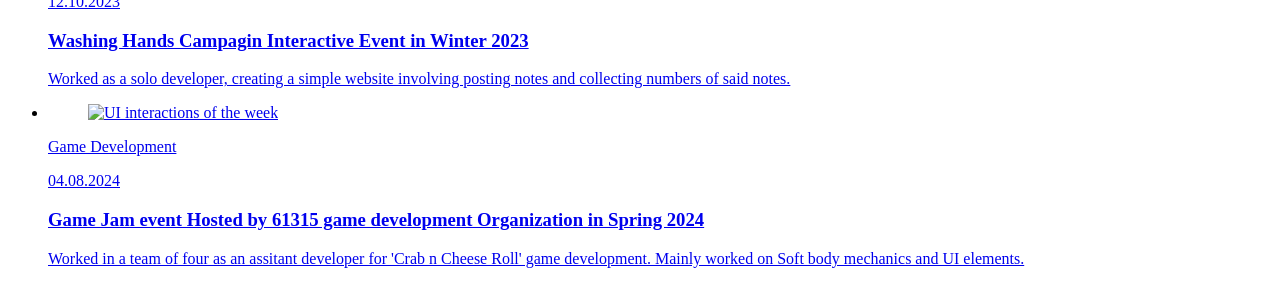
==== commit c54228f3: "sdfaaaa" ====
--- a/index.html
+++ b/index.html
@@ -334,20 +334,10 @@
                 <h4 class="h4 service-item-title">Web development</h4>
 
                 <p class="service-item-text">
-                  High-quality development of simple websites at a novice level.
-                </p>
-              </div>
-            </li>
-
-            <li class="service-item">
-              <div class="service-icon-box">
-                <img
-                  src="./assets/images/icon-design.svg
-              "
-                  alt="design icon"
-                  width="40"
-                />
-              </div>
+                  I can handle vanlia HTML, CSS, JavaScript as well as Node.js for web development. I have experience in high-quality development of novice-level websites.
+                </p>
+              </div>
+            </li>
 
             <li class="service-item">
               <div class="service-icon-box">
@@ -359,10 +349,10 @@
               </div>
 
               <div class="service-content-box">
-                <h4 class="h4 service-item-title">Unity development</h4>
+                <h4 class="h4 service-item-title">Game development</h4>
 
                 <p class="service-item-text">
-                  Novice development on games and applications based on Unity framework.
+                  I mainly use Unity, but I can also use Godot or RPG Maker. I have multiple experience in being an assistant or main developer of small game development projects, and know the ins and outs on what is important in colaborative work.
                 </p>
               </div>
             </li>
@@ -387,6 +377,14 @@
             </li>
 
             <li class="service-item">
+              <div class="service-icon-box">
+                <img
+                  src="./assets/images/icon-design.svg"
+                  alt="design icon"
+                  width="40"
+                />
+              </div>
+
               <div class="service-content-box">
                 <h4 class="h4 service-item-title">Korean/English Translation</h4>
 
@@ -486,6 +484,20 @@
 
             </ul>
           </section>
+
+          <section class="about-text">
+            <h3 class="h3 testimonials-title">Other Skills</h3>
+            <p>
+              - Utilizing frameworks such as Pygame for Python-based game development or employing styling frameworks like Flutter for CSS styling.
+            </p>
+            <p>
+              - Applying machine learning models using PyTorch and Google Colaboratory to leverage open-source learning algorithms and datasets.
+            </p>
+            <p>
+              - Engaging in web scraping techniques to extract data from websites and analyze trends or gather information for various purposes.
+            </p>
+          </section>
+
         </article>
 
         <!--
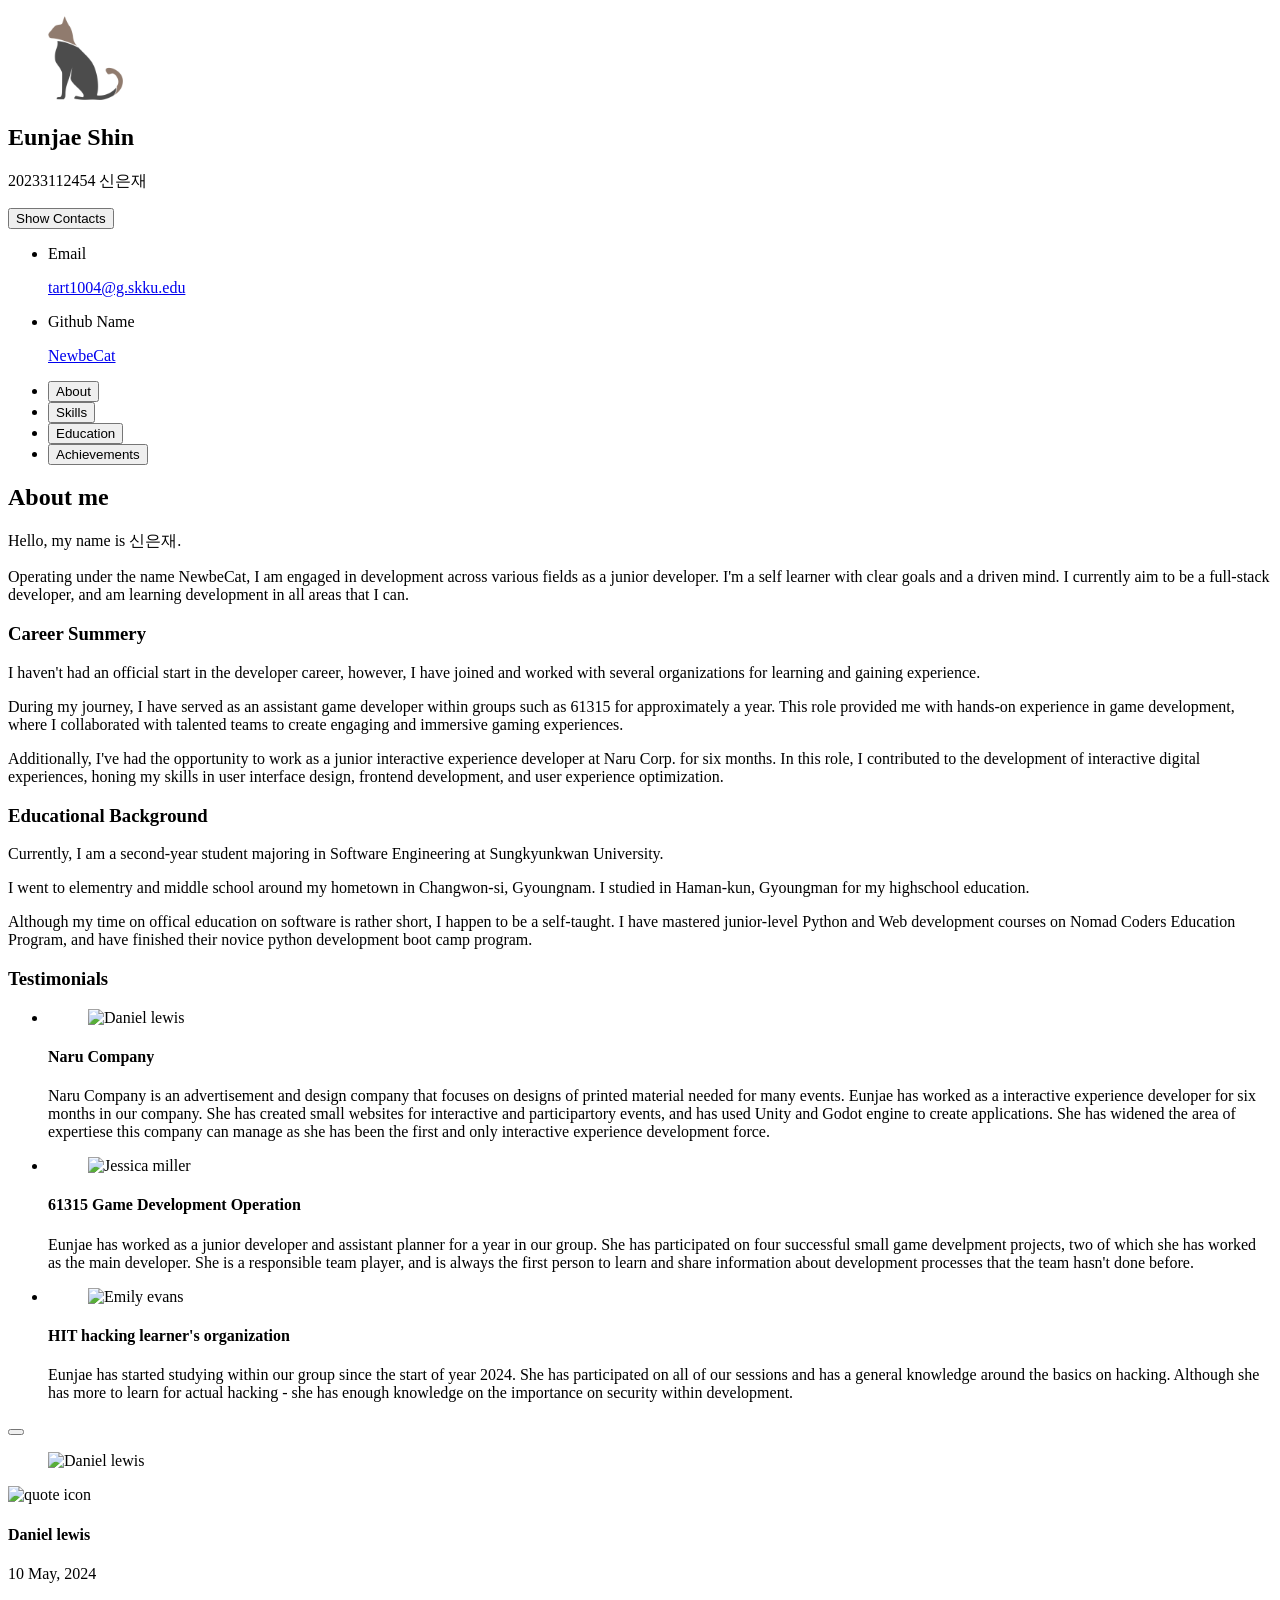
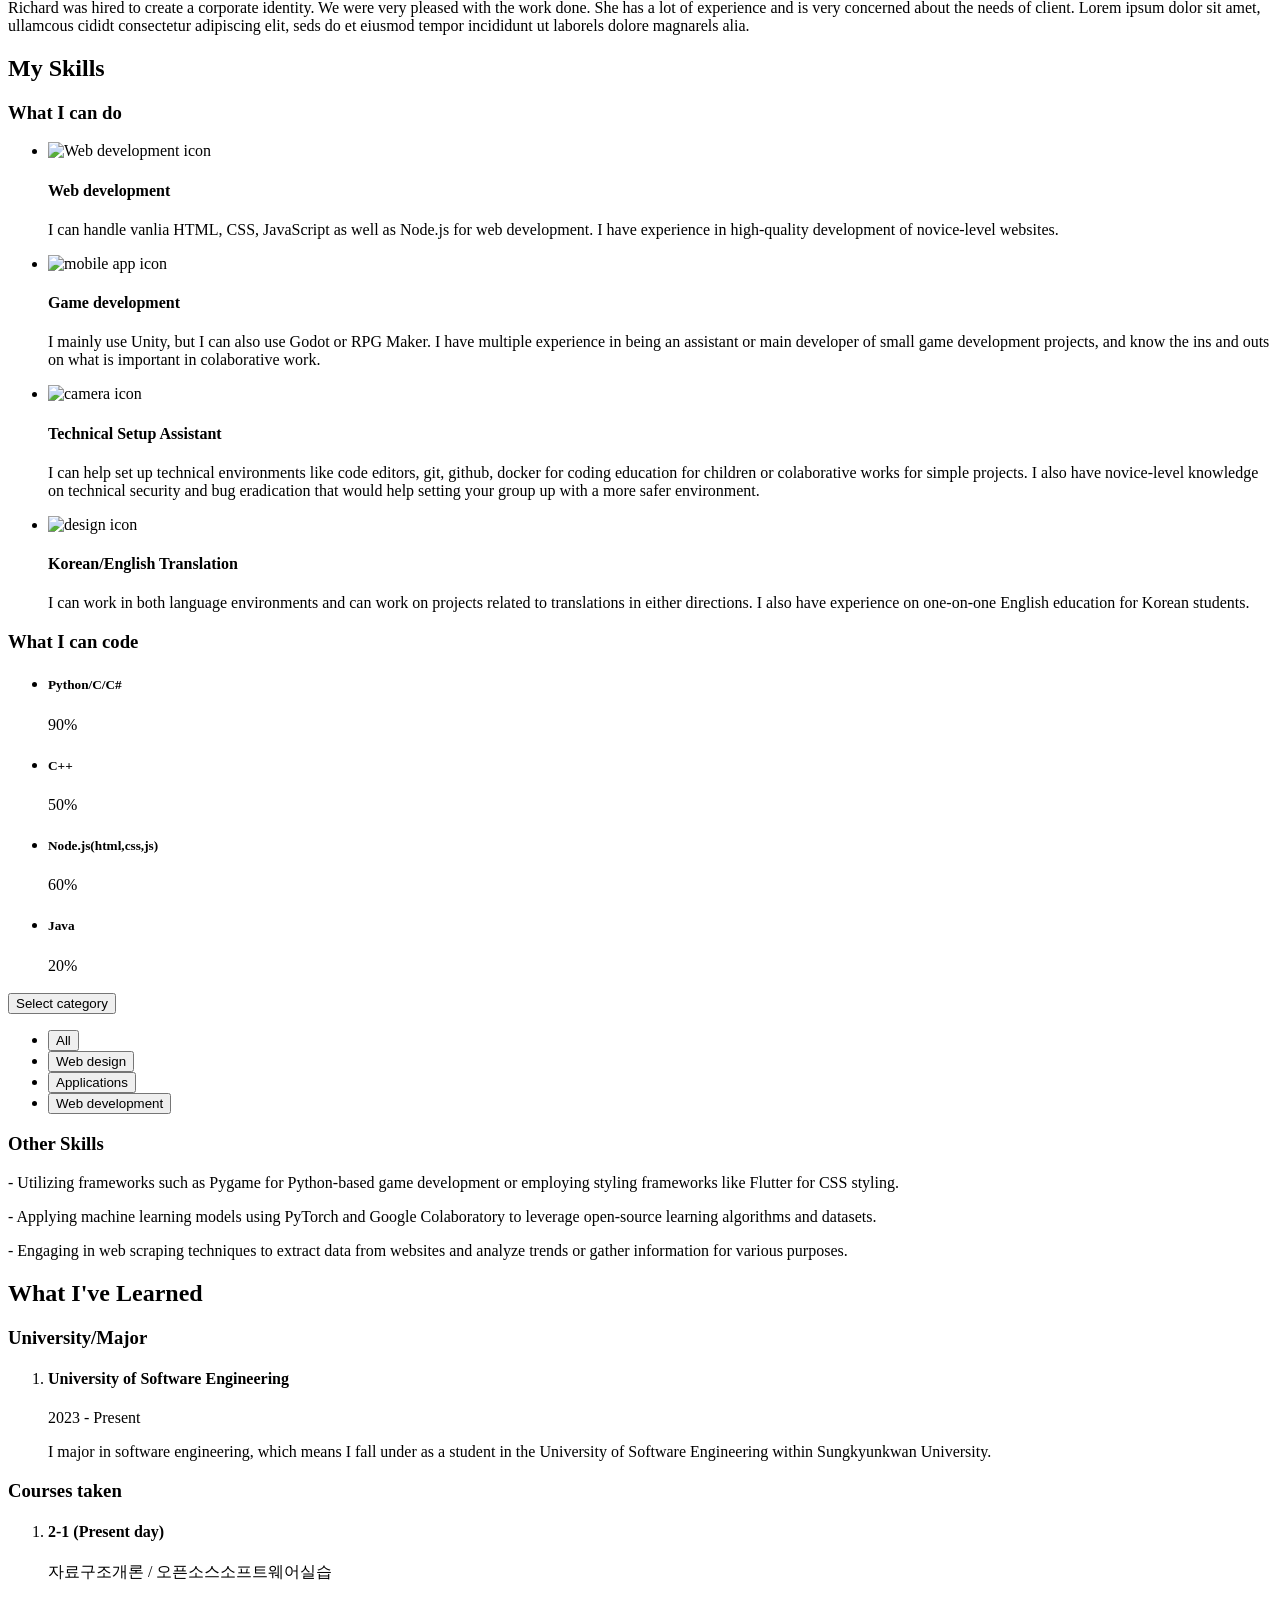
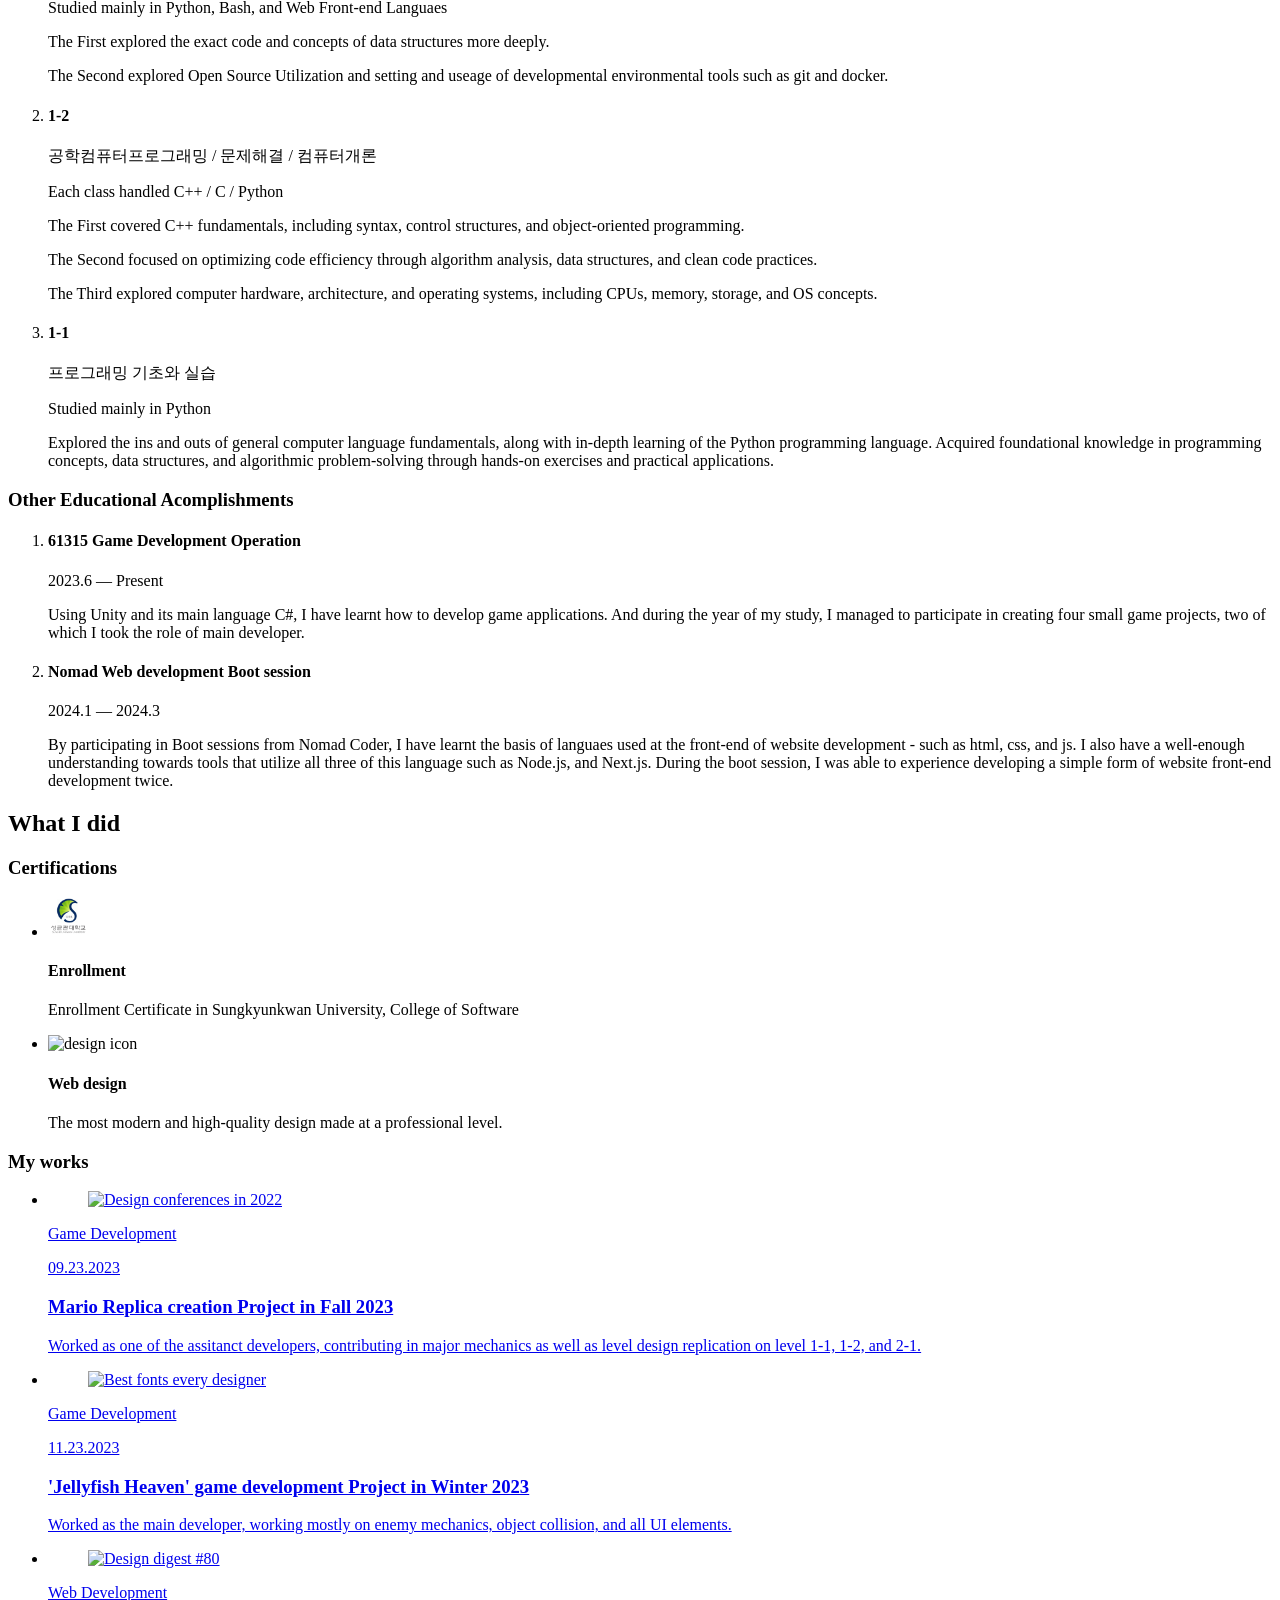
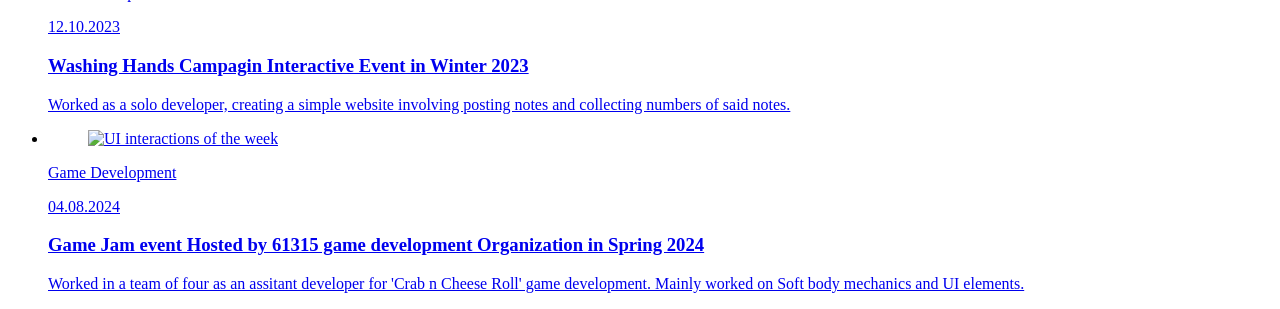
==== commit 00e34a5f: "tyr" ====
--- a/index.html
+++ b/index.html
@@ -646,17 +646,17 @@
               <li class="service-item">
                 <div class="service-icon-box">
                   <img
-                    src="./assets/images/icon-dev.svg"
+                    src="./assets/images/pngegg.png"
                     alt="Web development icon"
                     width="40"
                   />
                 </div>
   
                 <div class="service-content-box">
-                  <h4 class="h4 service-item-title">Web development</h4>
+                  <h4 class="h4 service-item-title">Enrollment</h4>
   
                   <p class="service-item-text">
-                    High-quality development of sites at the professional level.
+                    Enrollment Certificate in Sungkyunkwan University, College of Software
                   </p>
                 </div>
               </li>
@@ -664,8 +664,7 @@
               <li class="service-item">
                 <div class="service-icon-box">
                   <img
-                    src="./assets/images/icon-design.svg
-                "
+                    src="./assets/images/picegg.png"
                     alt="design icon"
                     width="40"
                   />
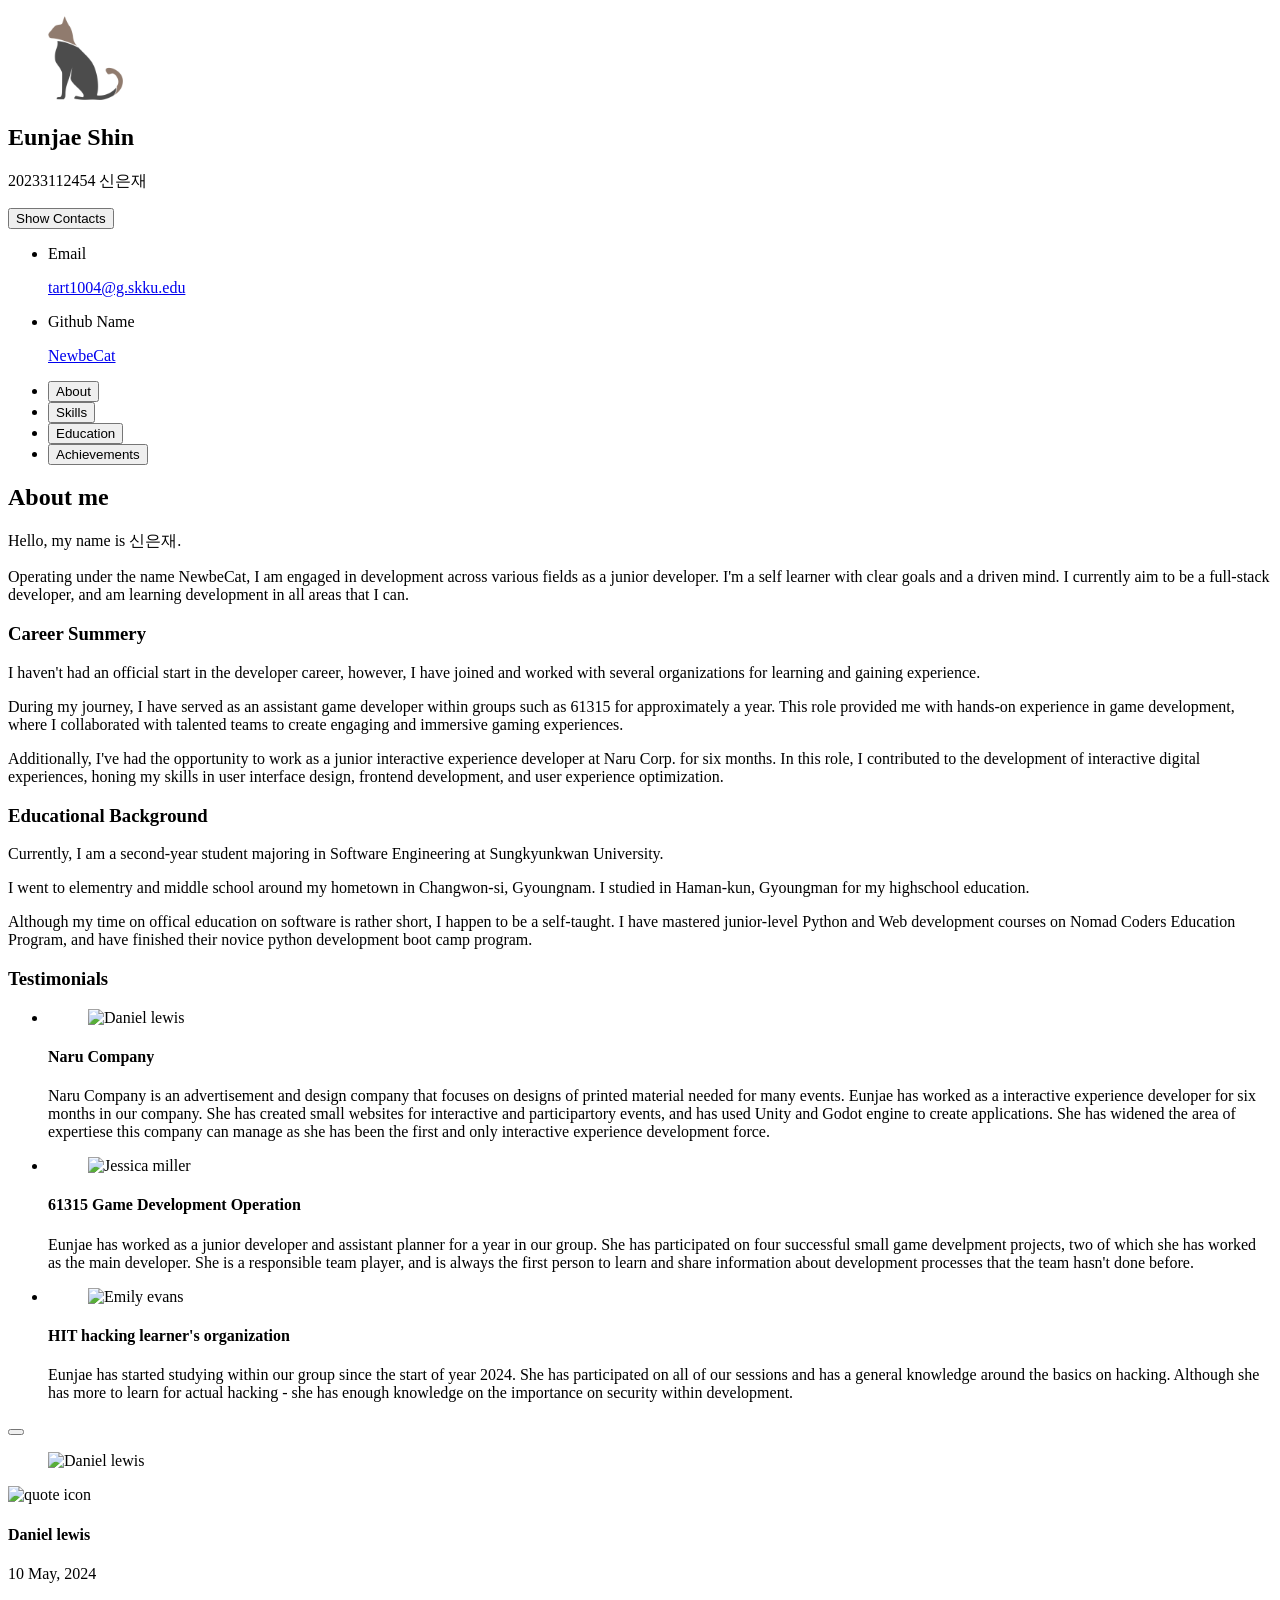
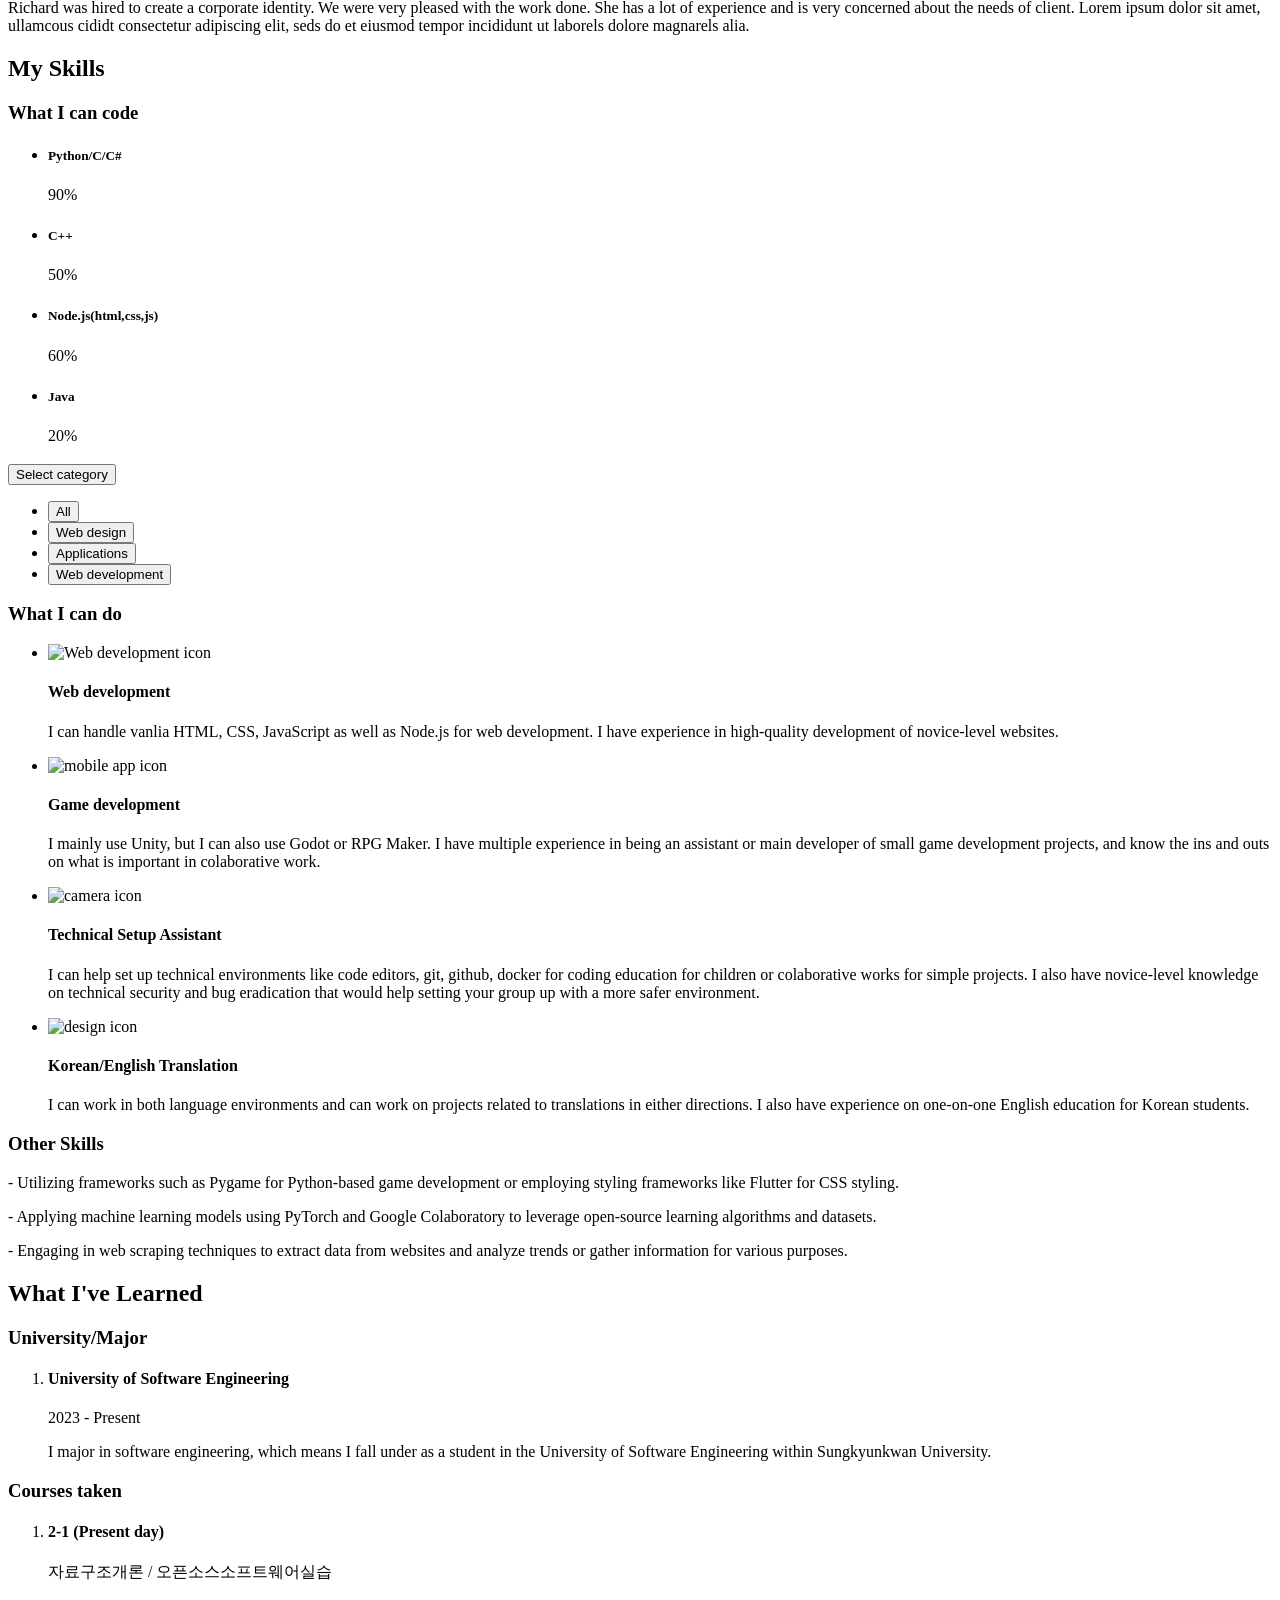
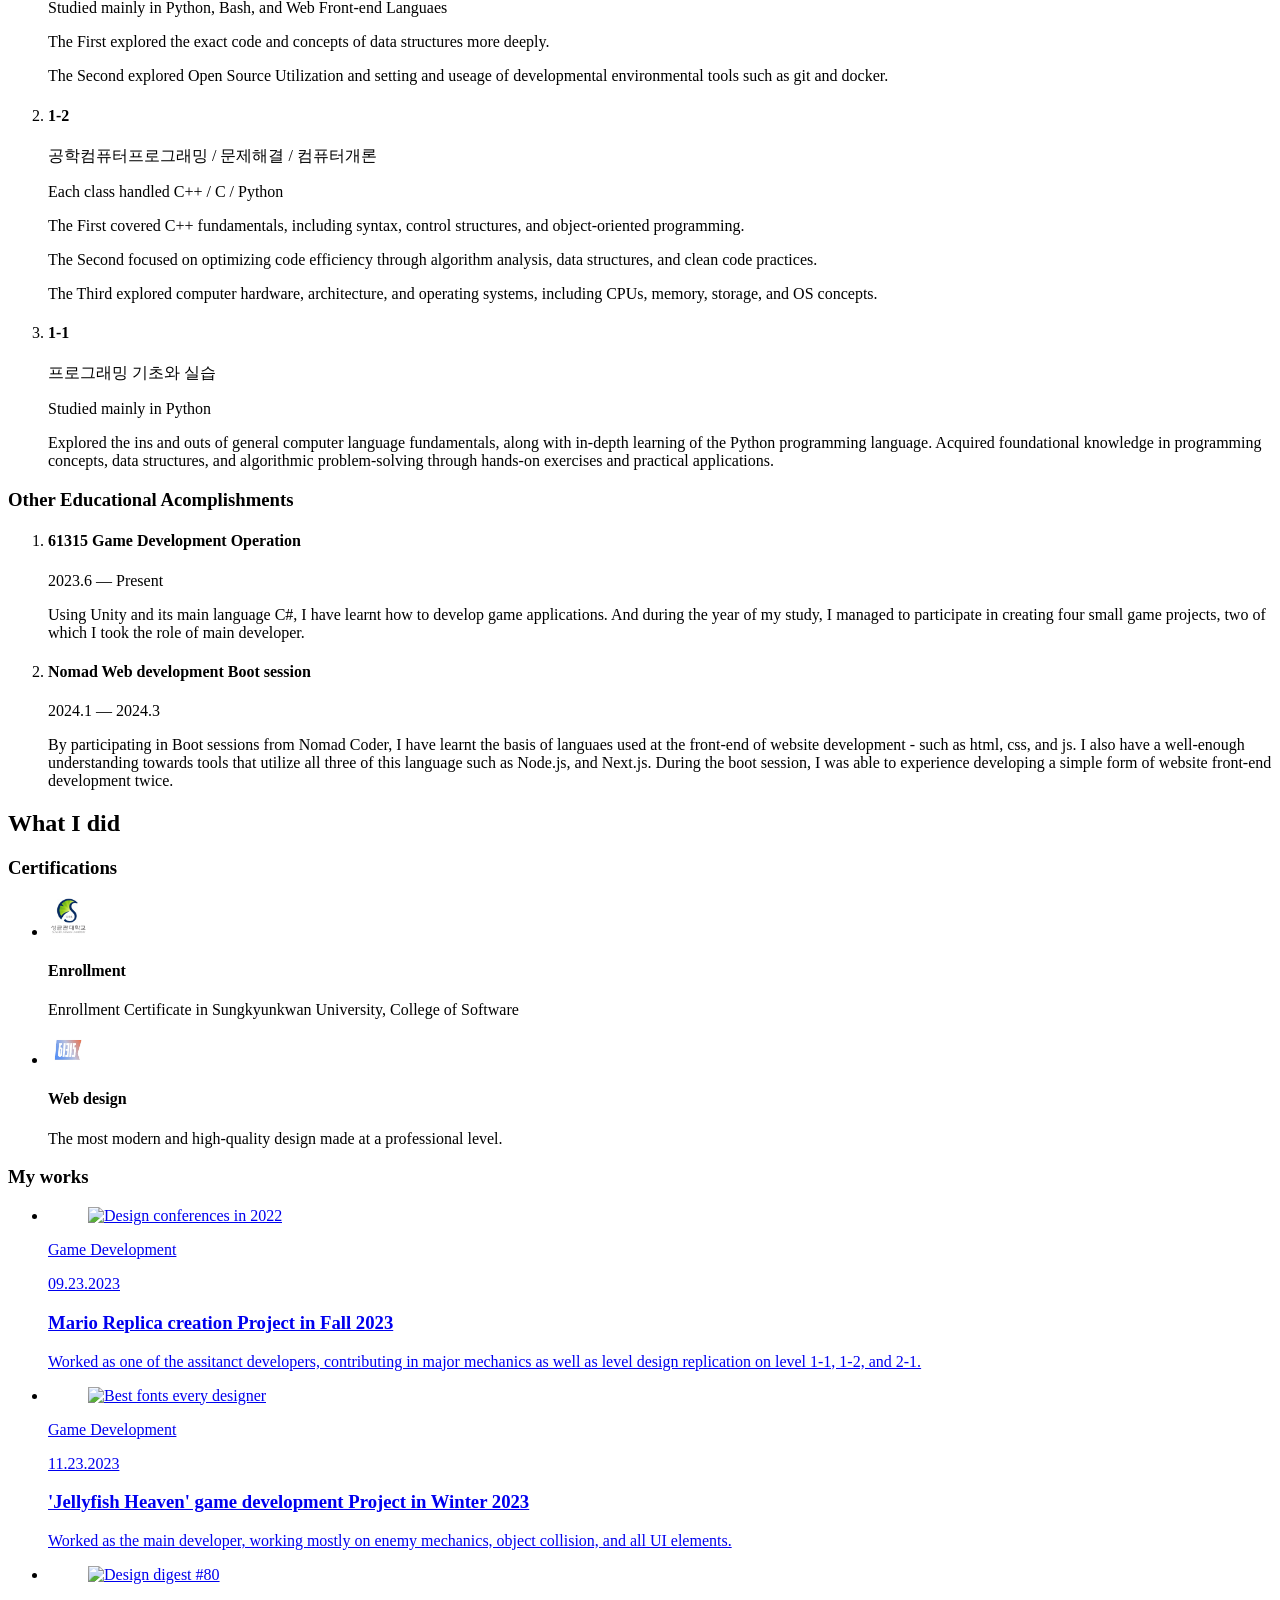
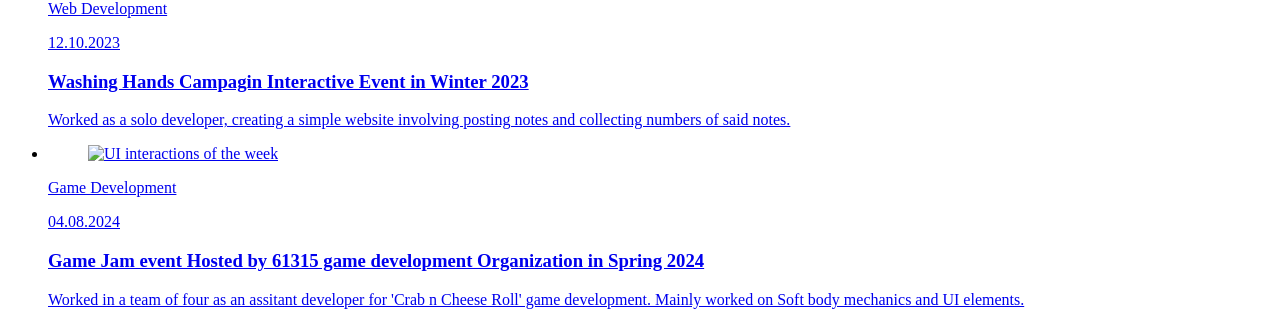
==== commit 3b9fcda5: "ahh" ====
--- a/index.html
+++ b/index.html
@@ -313,6 +313,93 @@
             <h2 class="h2 article-title">My Skills</h2>
           </header>
 
+          <section class="skill">
+            <h3 class="h3 skills-title">What I can code</h3>
+
+            <ul class="skills-list content-card">
+              <li class="skills-item">
+                <div class="title-wrapper">
+                  <h5 class="h5">Python/C/C#</h5>
+                  <data value="90">90%</data>
+                </div>
+
+                <div class="skill-progress-bg">
+                  <div class="skill-progress-fill" style="width: 90%"></div>
+                </div>
+              </li>
+
+              <li class="skills-item">
+                <div class="title-wrapper">
+                  <h5 class="h5">C++</h5>
+                  <data value="50">50%</data>
+                </div>
+
+                <div class="skill-progress-bg">
+                  <div class="skill-progress-fill" style="width: 50%"></div>
+                </div>
+              </li>
+
+              <li class="skills-item">
+                <div class="title-wrapper">
+                  <h5 class="h5">Node.js(html,css,js)</h5>
+                  <data value="60">60%</data>
+                </div>
+
+                <div class="skill-progress-bg">
+                  <div class="skill-progress-fill" style="width: 60%"></div>
+                </div>
+              </li>
+
+              <li class="skills-item">
+                <div class="title-wrapper">
+                  <h5 class="h5">Java</h5>
+                  <data value="20">20%</data>
+                </div>
+
+                <div class="skill-progress-bg">
+                  <div class="skill-progress-fill" style="width: 20%"></div>
+                </div>
+              </li>
+            </ul>
+          </section>
+
+          <section class="projects">
+            <h3 class="h3 skills-title"></h3>
+            <div class="filter-select-box">
+              <button class="filter-select" data-select>
+                <div class="select-value" data-selecct-value>
+                  Select category
+                </div>
+
+                <div class="select-icon">
+                  <ion-icon name="chevron-down"></ion-icon>
+                </div>
+              </button>
+
+              <ul class="select-list">
+                <li class="select-item">
+                  <button data-select-item>All</button>
+                </li>
+
+                <li class="select-item">
+                  <button data-select-item>Web design</button>
+                </li>
+
+                <li class="select-item">
+                  <button data-select-item>Applications</button>
+                </li>
+
+                <li class="select-item">
+                  <button data-select-item>Web development</button>
+                </li>
+              </ul>
+            </div>
+
+            <ul class="project-list">
+
+            </ul>
+          </section>
+
           <!--
           - service
         -->
@@ -394,93 +481,6 @@
                 </p>
               </div>
             </li>
-
-            </ul>
-          </section>
-
-          <section class="skill">
-            <h3 class="h3 skills-title">What I can code</h3>
-
-            <ul class="skills-list content-card">
-              <li class="skills-item">
-                <div class="title-wrapper">
-                  <h5 class="h5">Python/C/C#</h5>
-                  <data value="90">90%</data>
-                </div>
-
-                <div class="skill-progress-bg">
-                  <div class="skill-progress-fill" style="width: 90%"></div>
-                </div>
-              </li>
-
-              <li class="skills-item">
-                <div class="title-wrapper">
-                  <h5 class="h5">C++</h5>
-                  <data value="50">50%</data>
-                </div>
-
-                <div class="skill-progress-bg">
-                  <div class="skill-progress-fill" style="width: 50%"></div>
-                </div>
-              </li>
-
-              <li class="skills-item">
-                <div class="title-wrapper">
-                  <h5 class="h5">Node.js(html,css,js)</h5>
-                  <data value="60">60%</data>
-                </div>
-
-                <div class="skill-progress-bg">
-                  <div class="skill-progress-fill" style="width: 60%"></div>
-                </div>
-              </li>
-
-              <li class="skills-item">
-                <div class="title-wrapper">
-                  <h5 class="h5">Java</h5>
-                  <data value="20">20%</data>
-                </div>
-
-                <div class="skill-progress-bg">
-                  <div class="skill-progress-fill" style="width: 20%"></div>
-                </div>
-              </li>
-            </ul>
-          </section>
-
-          <section class="projects">
-            <h3 class="h3 skills-title"></h3>
-            <div class="filter-select-box">
-              <button class="filter-select" data-select>
-                <div class="select-value" data-selecct-value>
-                  Select category
-                </div>
-
-                <div class="select-icon">
-                  <ion-icon name="chevron-down"></ion-icon>
-                </div>
-              </button>
-
-              <ul class="select-list">
-                <li class="select-item">
-                  <button data-select-item>All</button>
-                </li>
-
-                <li class="select-item">
-                  <button data-select-item>Web design</button>
-                </li>
-
-                <li class="select-item">
-                  <button data-select-item>Applications</button>
-                </li>
-
-                <li class="select-item">
-                  <button data-select-item>Web development</button>
-                </li>
-              </ul>
-            </div>
-
-            <ul class="project-list">
 
             </ul>
           </section>
@@ -664,7 +664,7 @@
               <li class="service-item">
                 <div class="service-icon-box">
                   <img
-                    src="./assets/images/picegg.png"
+                    src="./assets/images/picegg.PNG"
                     alt="design icon"
                     width="40"
                   />
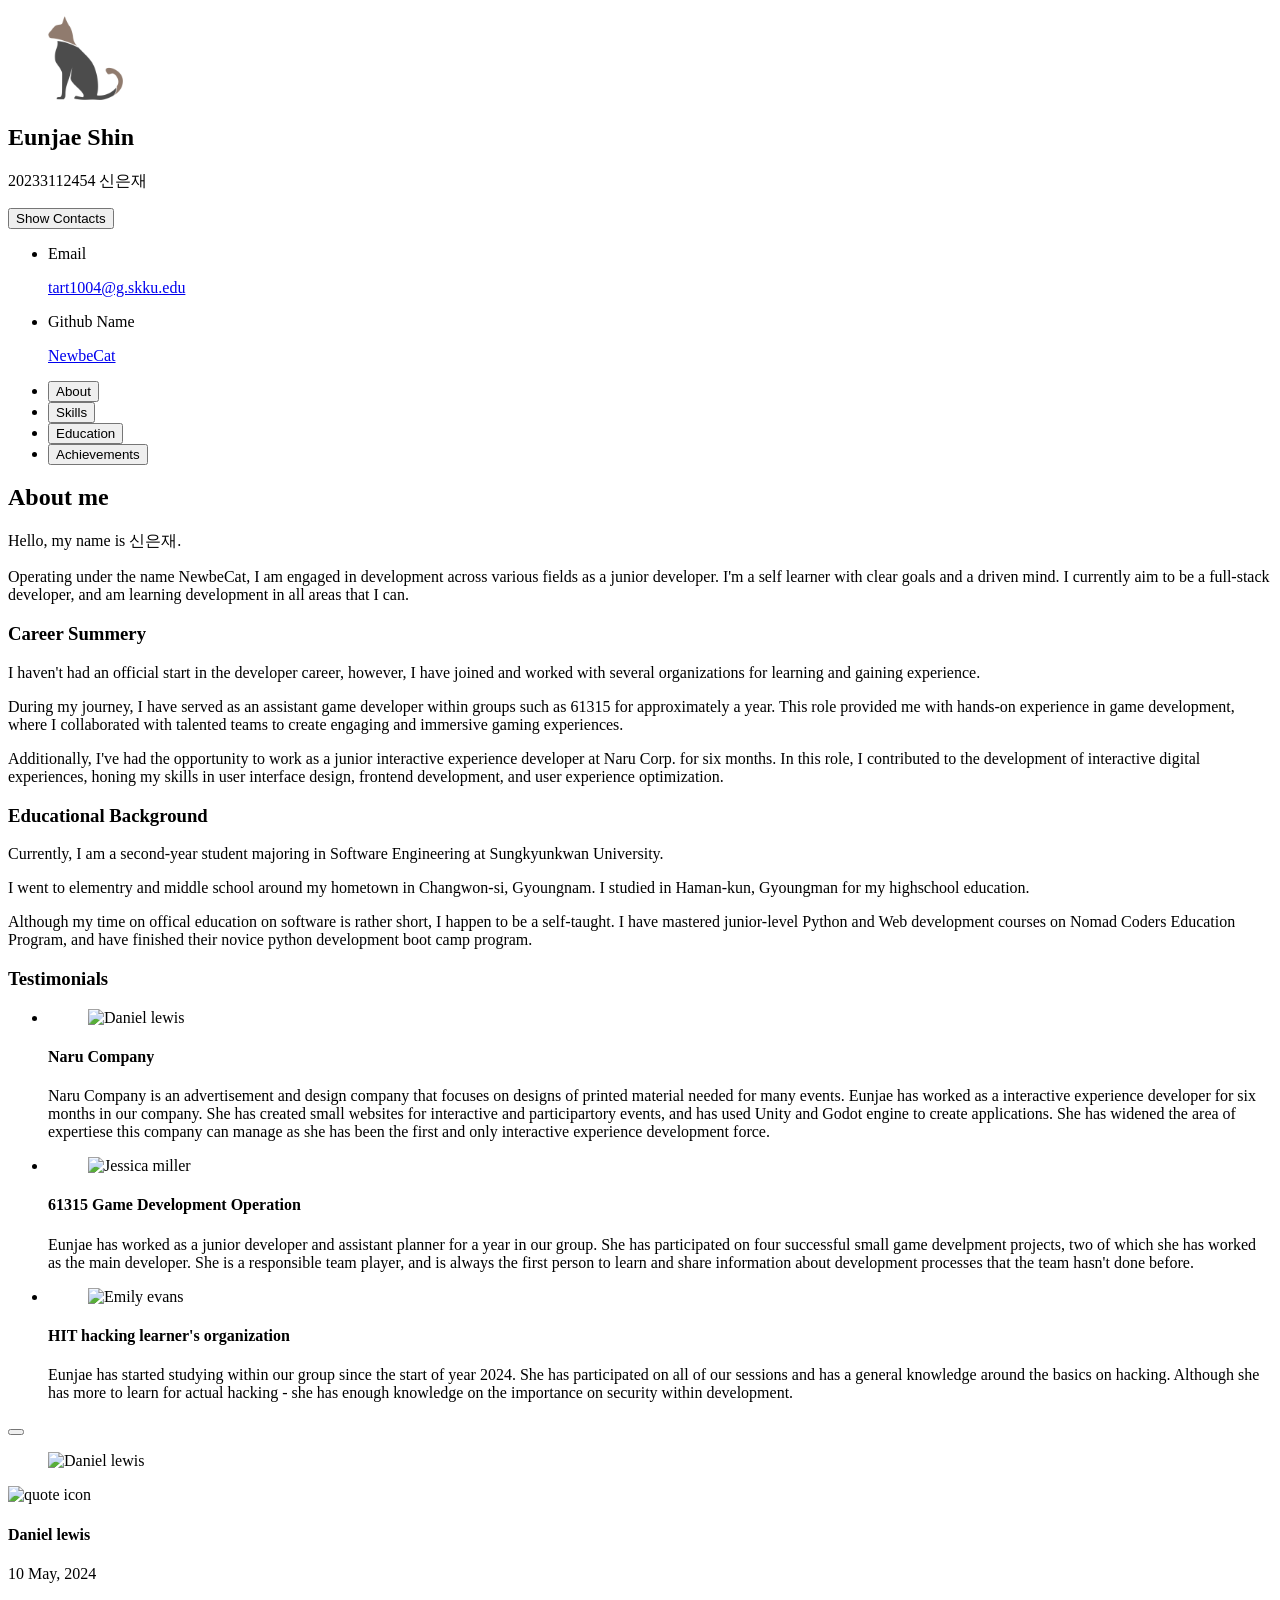
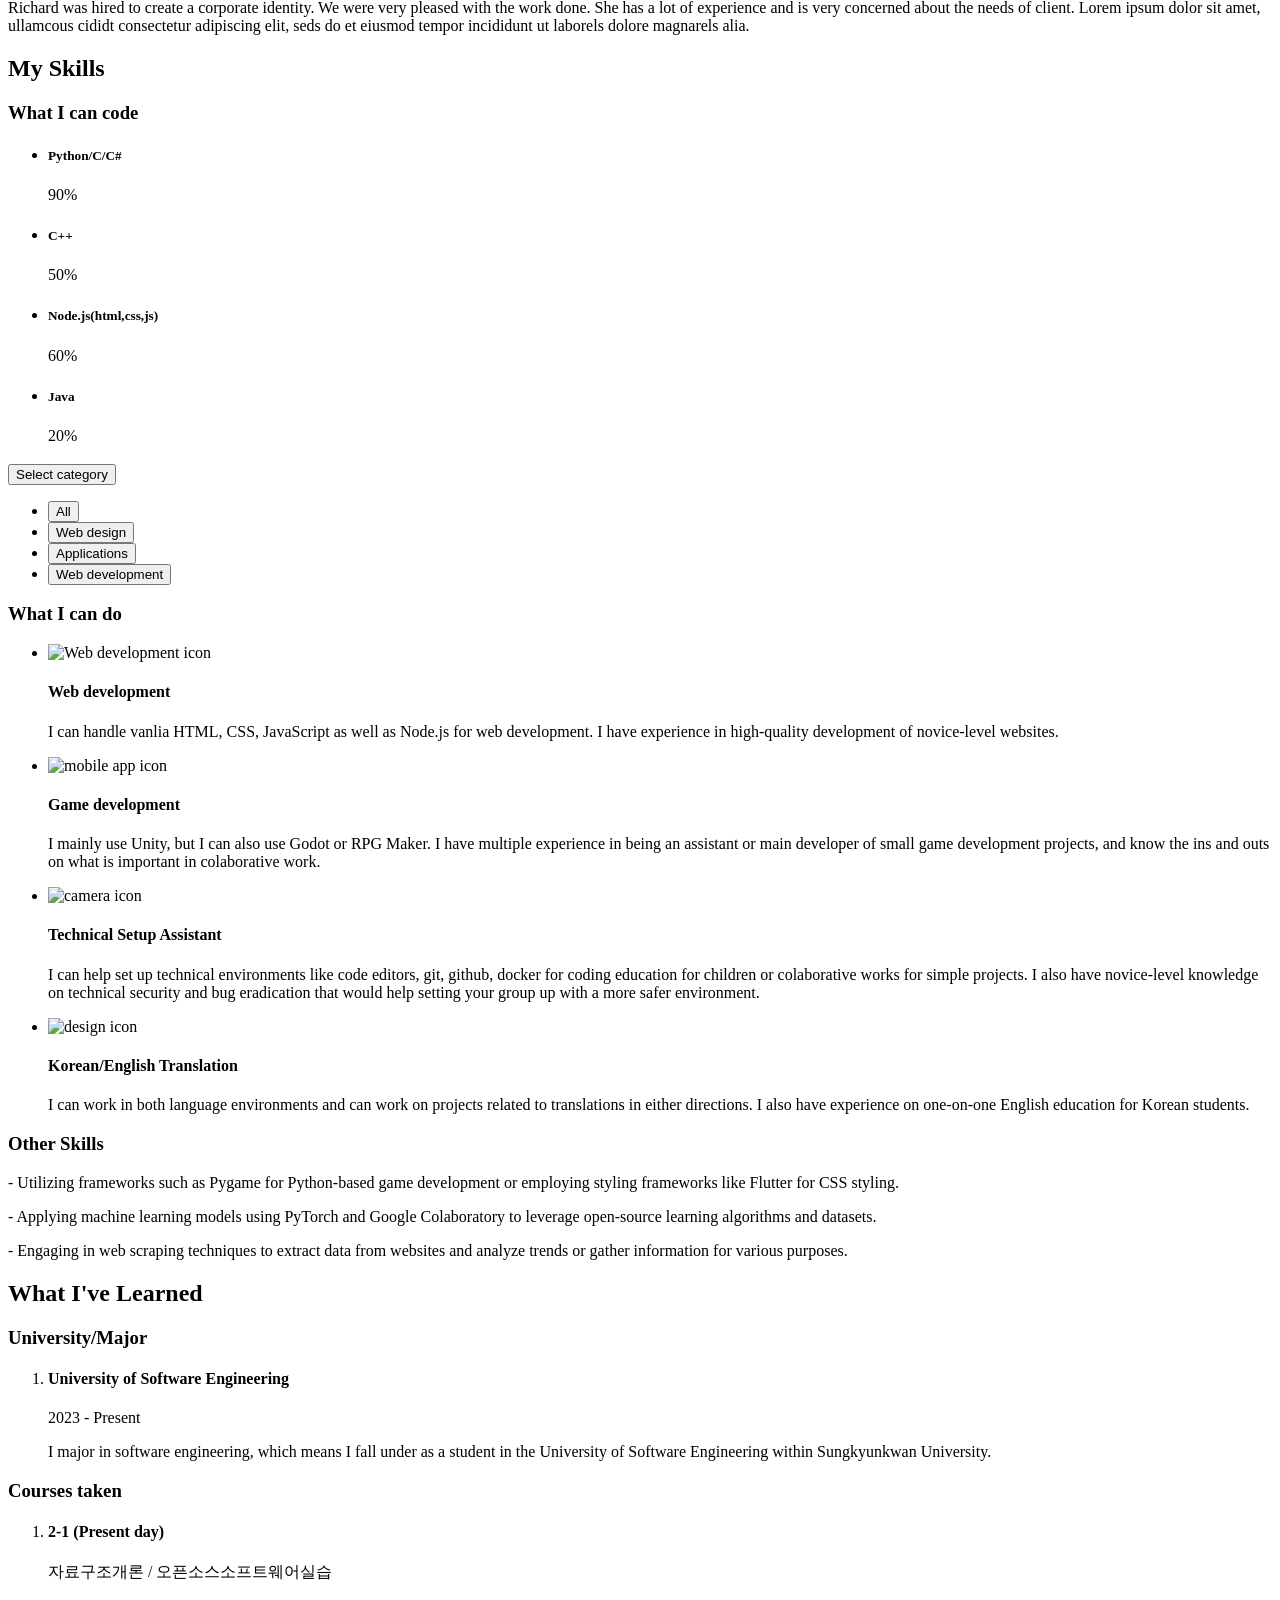
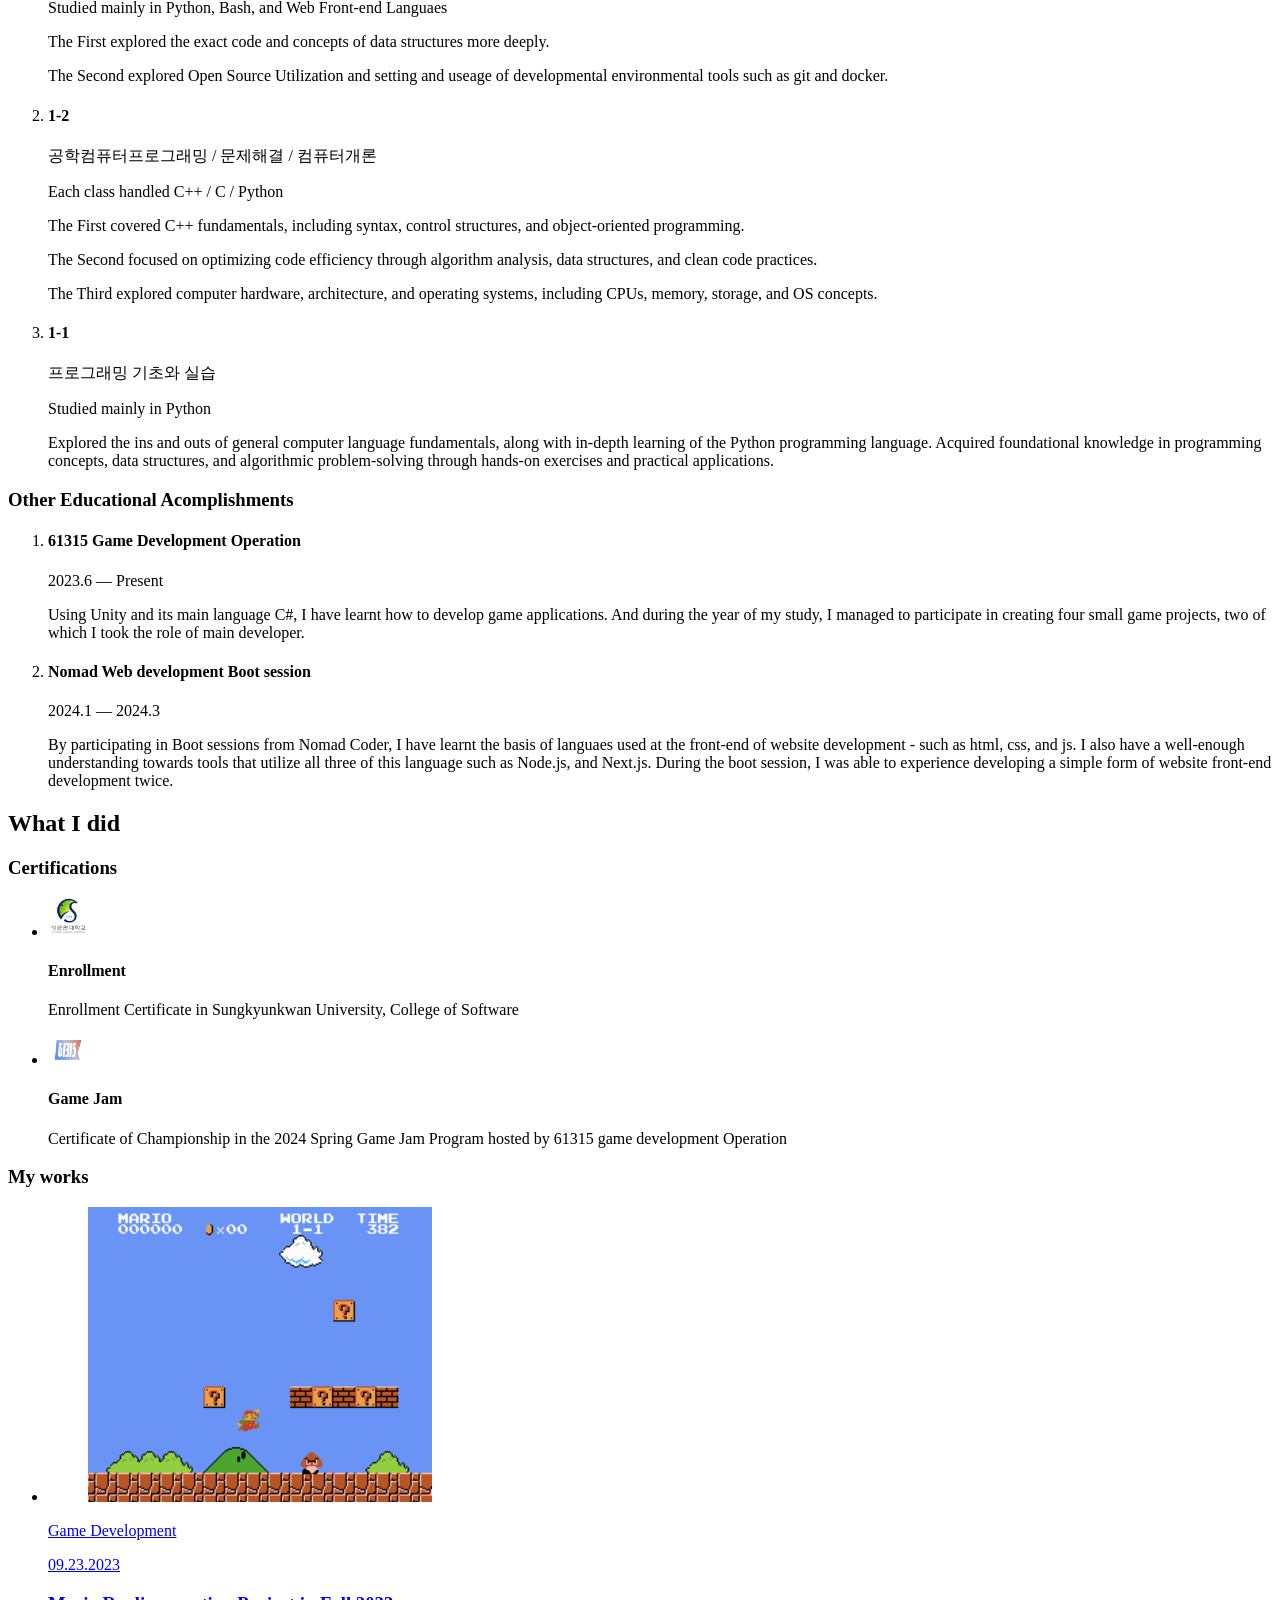
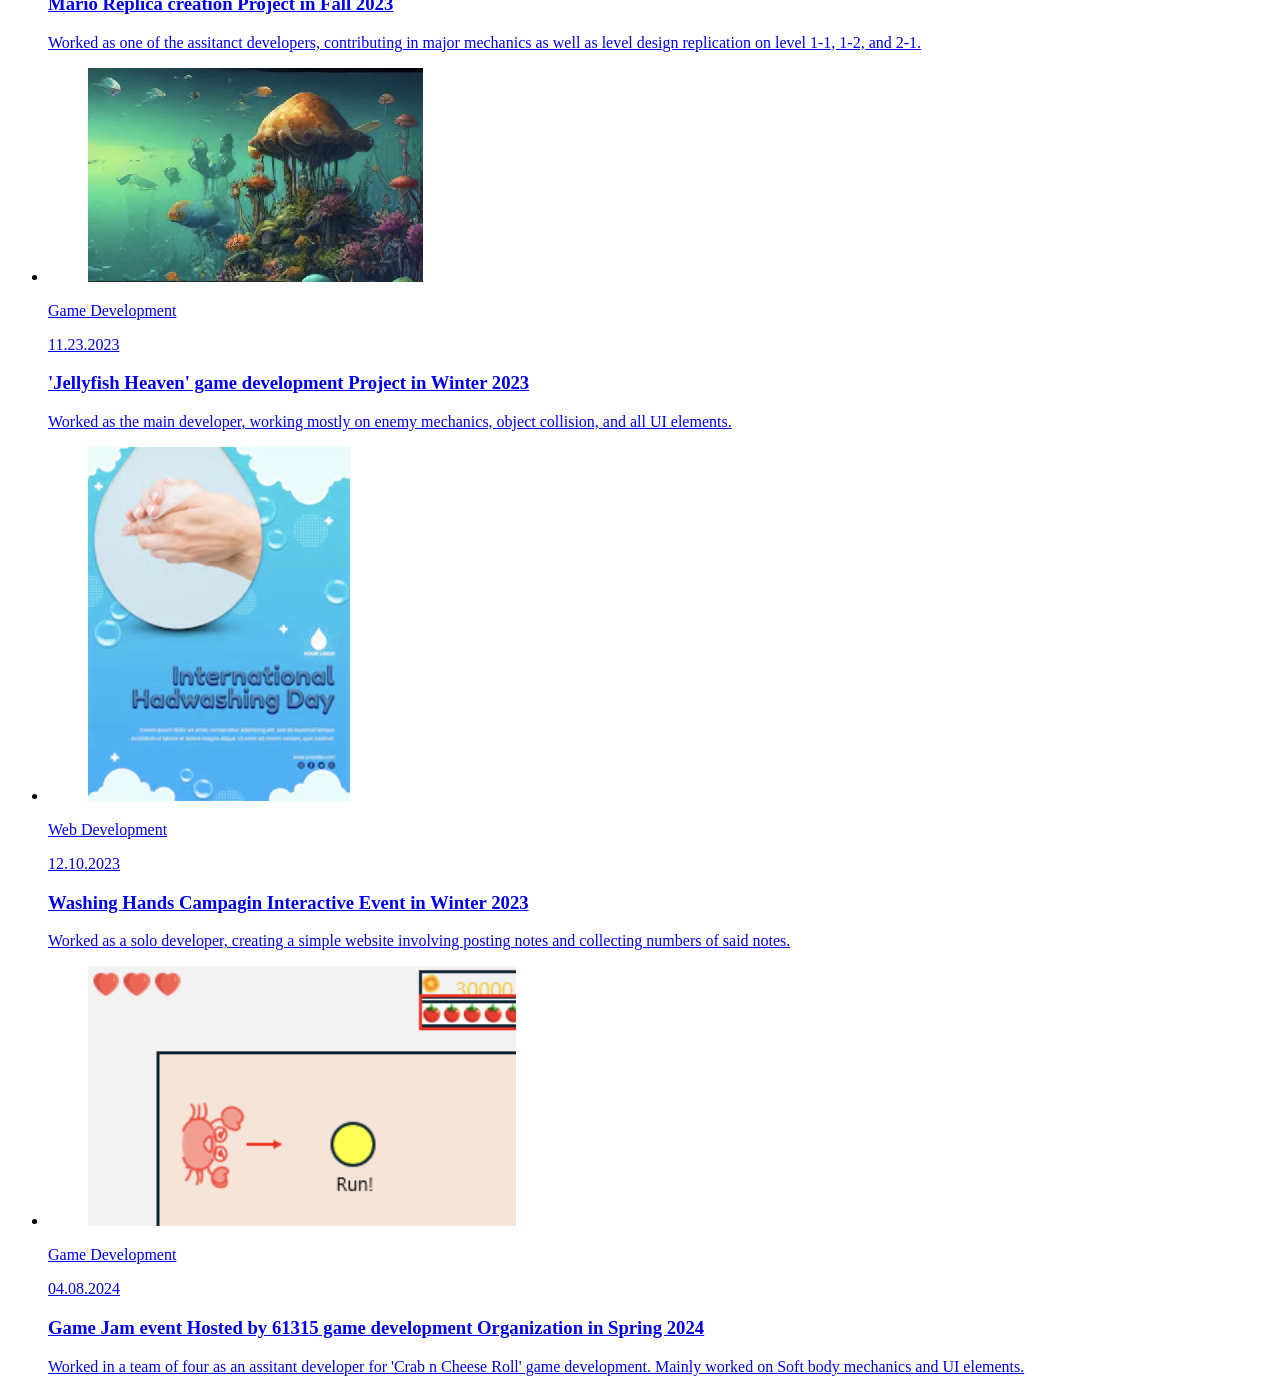
==== commit 9894c1e4: "asdlkf" ====
--- a/index.html
+++ b/index.html
@@ -671,11 +671,10 @@
                 </div>
   
                 <div class="service-content-box">
-                  <h4 class="h4 service-item-title">Web design</h4>
+                  <h4 class="h4 service-item-title">Game Jam</h4>
   
                   <p class="service-item-text">
-                    The most modern and high-quality design made at a
-                    professional level.
+                    Certificate of Championship in the 2024 Spring Game Jam Program hosted by 61315 game development Operation
                   </p>
                 </div>
               </li>
@@ -689,7 +688,7 @@
                 <a href="#">
                   <figure class="blog-banner-box">
                     <img
-                      src="./assets/images/blog-1.jpg"
+                      src="./assets/images/mario.PNG"
                       alt="Design conferences in 2022"
                       loading="lazy"
                     />
@@ -719,7 +718,7 @@
                 <a href="#">
                   <figure class="blog-banner-box">
                     <img
-                      src="./assets/images/blog-2.jpg"
+                      src="./assets/images/Jellyfish.PNG"
                       alt="Best fonts every designer"
                       loading="lazy"
                     />
@@ -749,7 +748,7 @@
                 <a href="#">
                   <figure class="blog-banner-box">
                     <img
-                      src="./assets/images/blog-3.jpg"
+                      src="./assets/images/handwash.PNG"
                       alt="Design digest #80"
                       loading="lazy"
                     />
@@ -777,7 +776,7 @@
                 <a href="#">
                   <figure class="blog-banner-box">
                     <img
-                      src="./assets/images/blog-4.jpg"
+                      src="./assets/images/crab.PNG"
                       alt="UI interactions of the week"
                       loading="lazy"
                     />
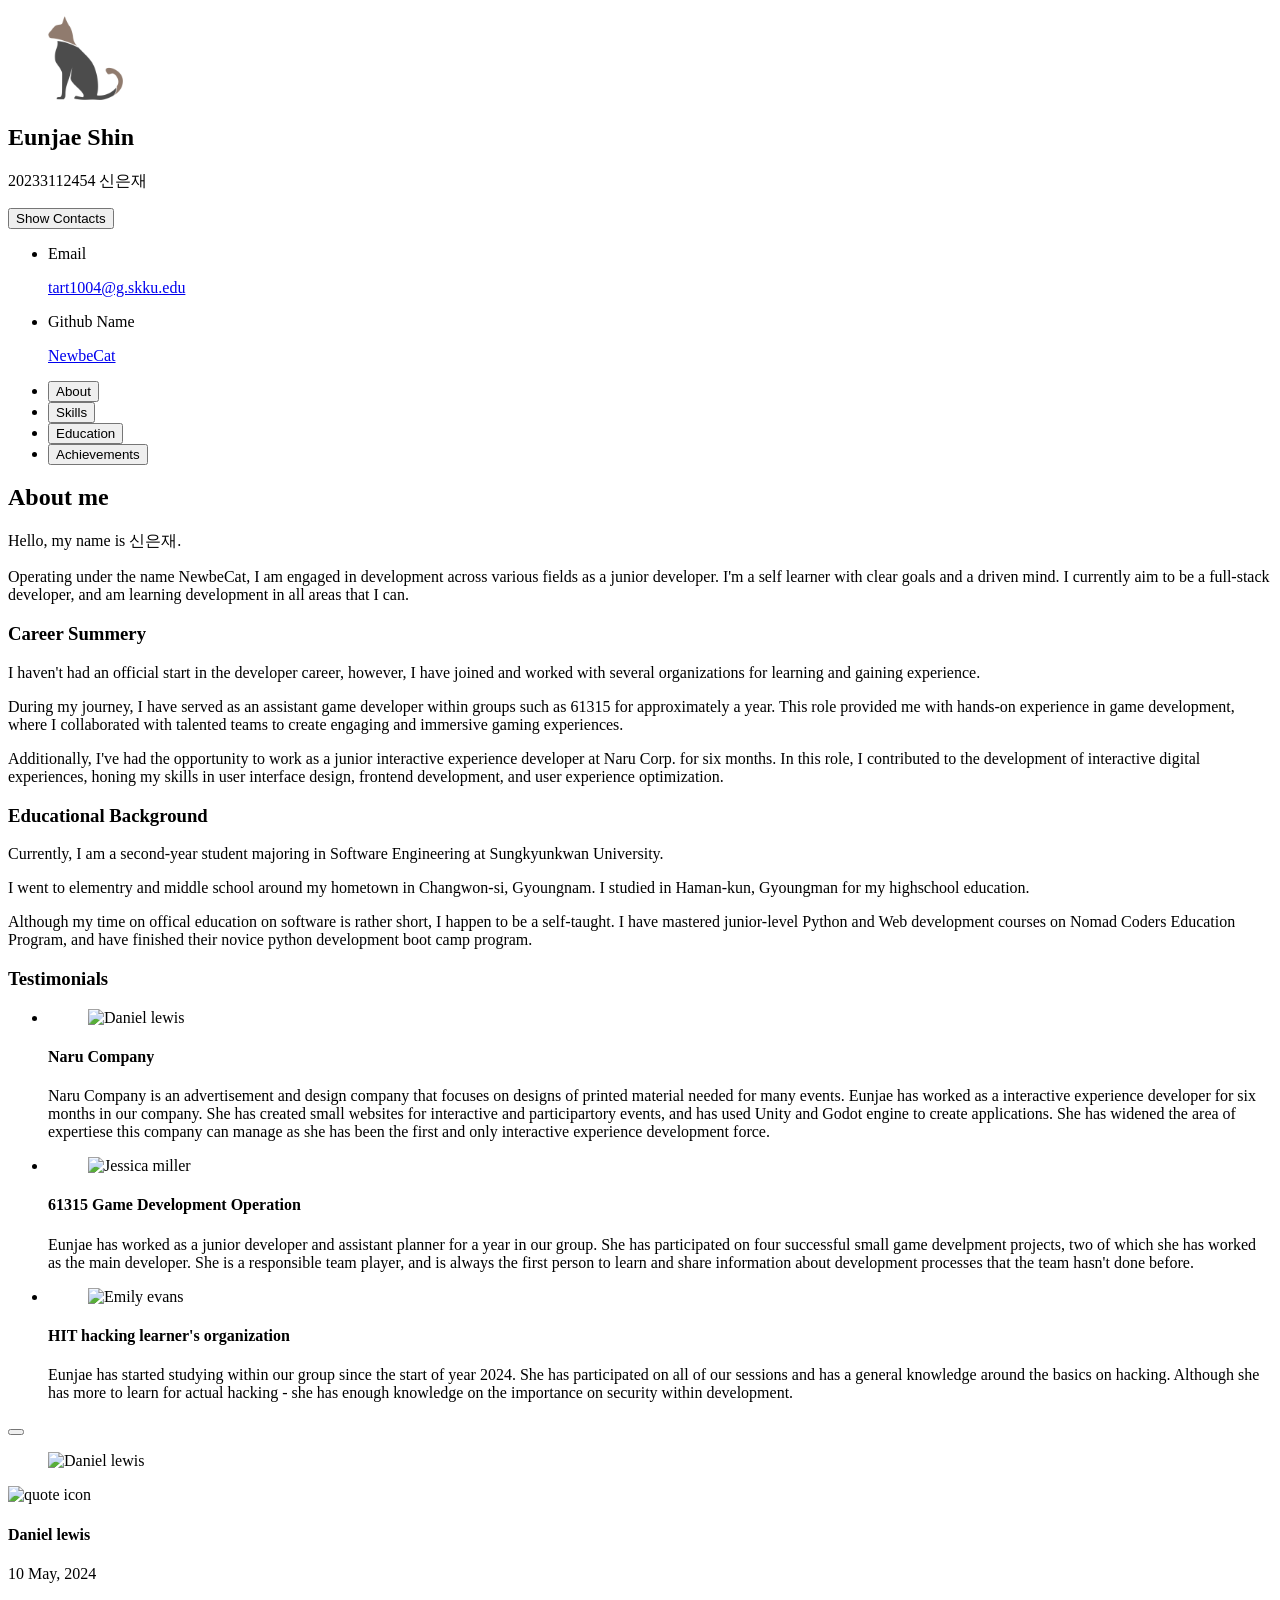
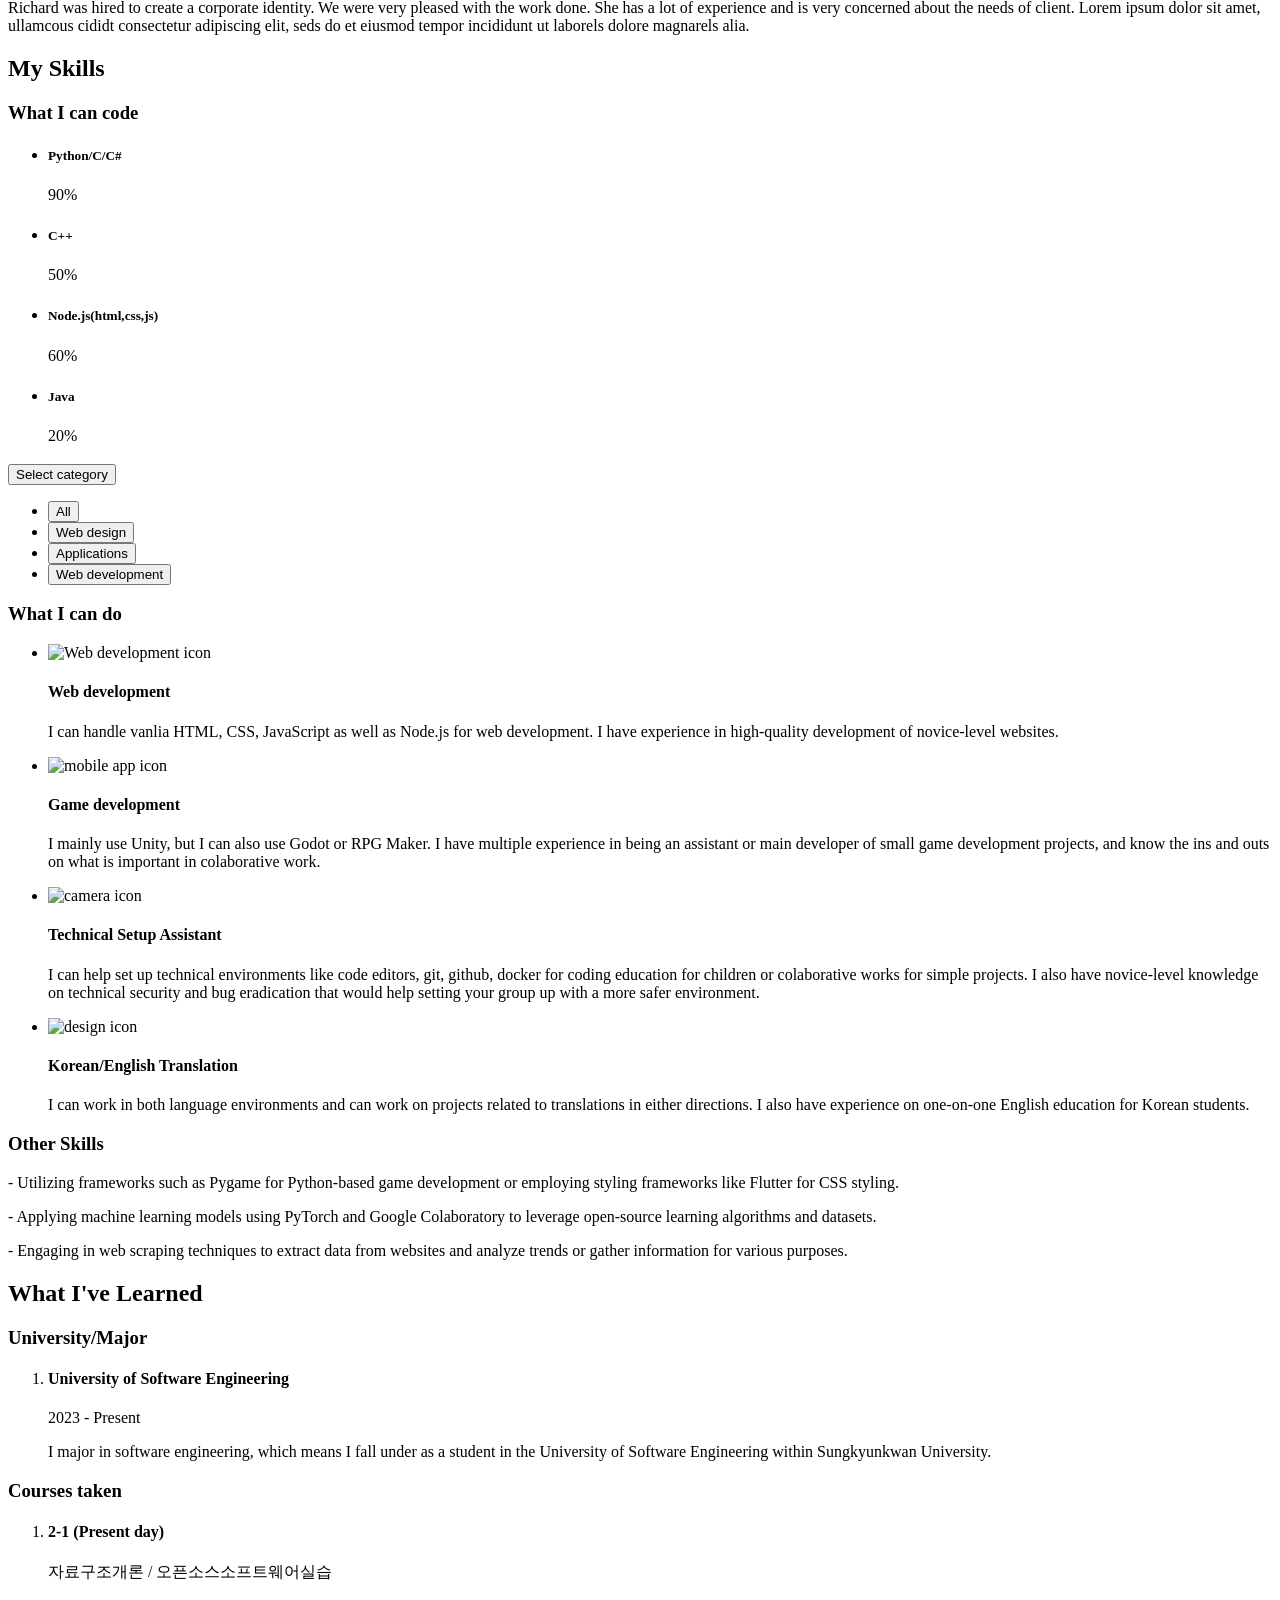
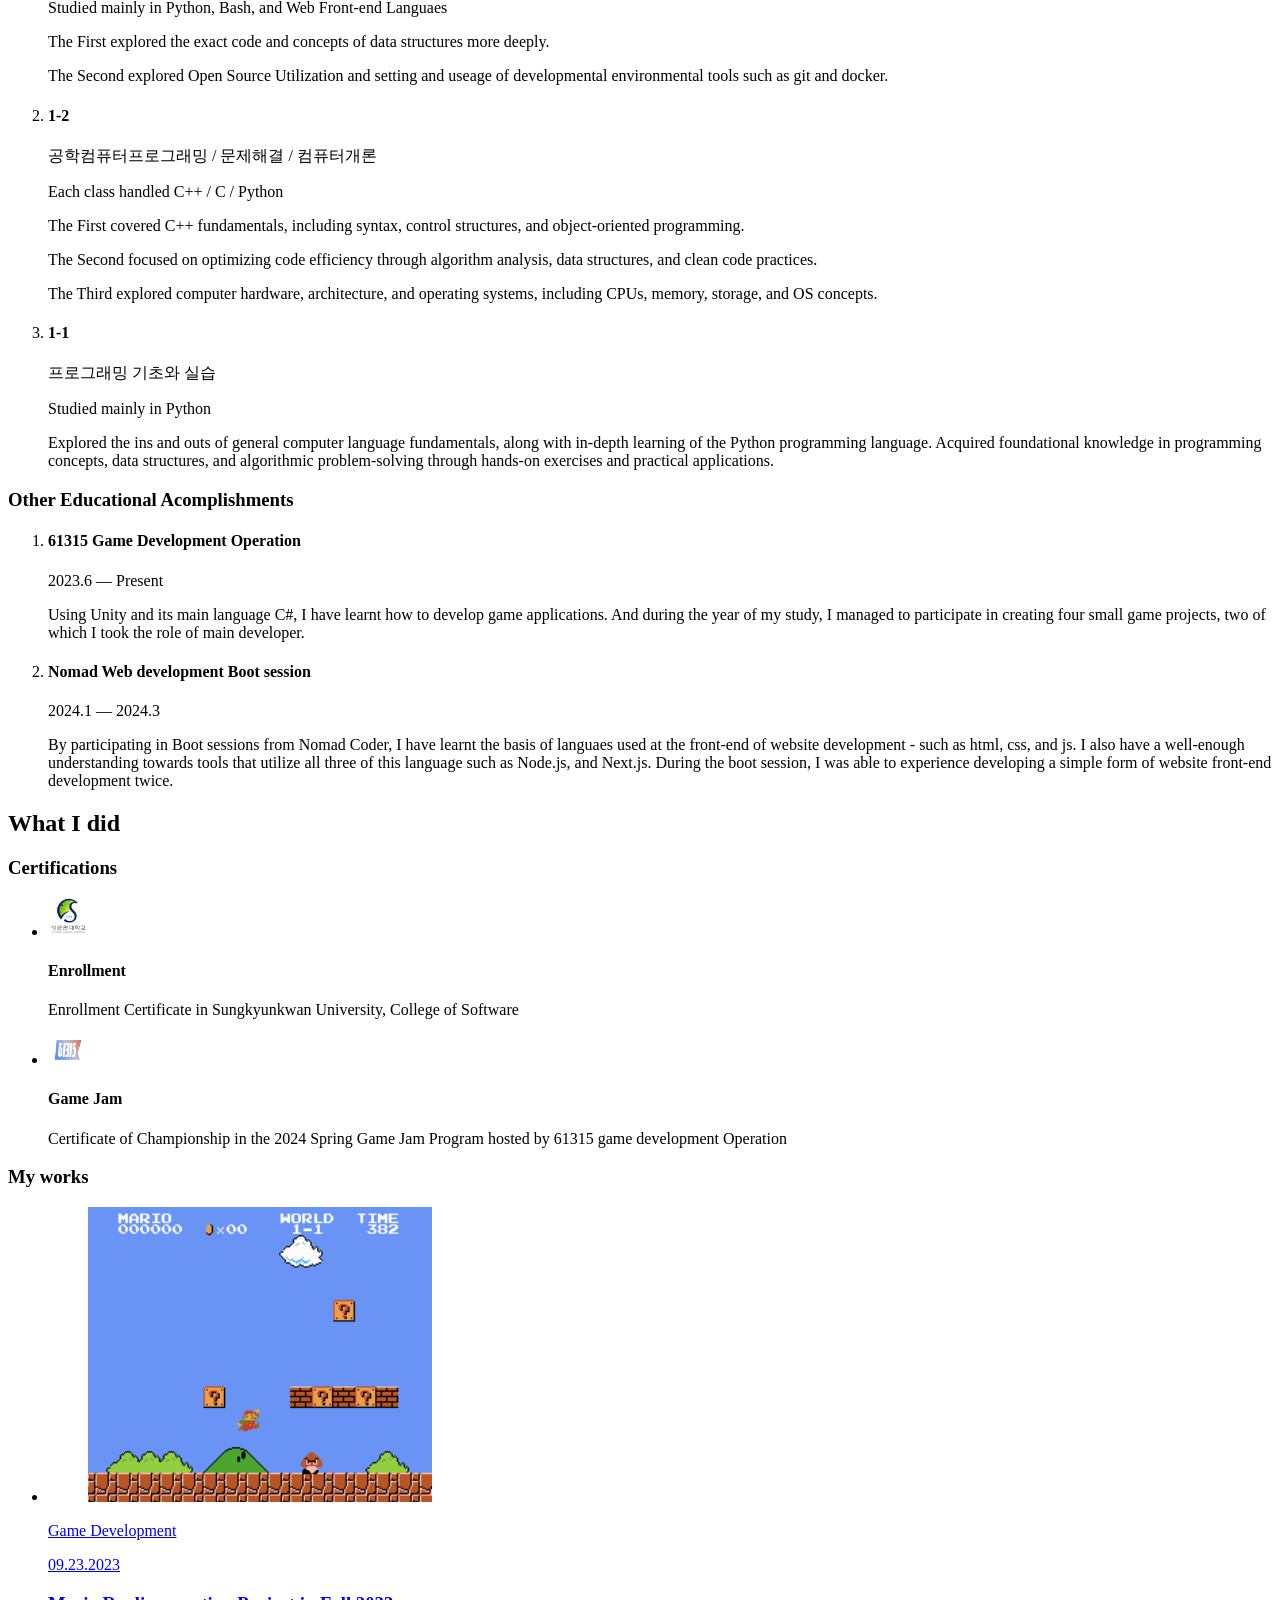
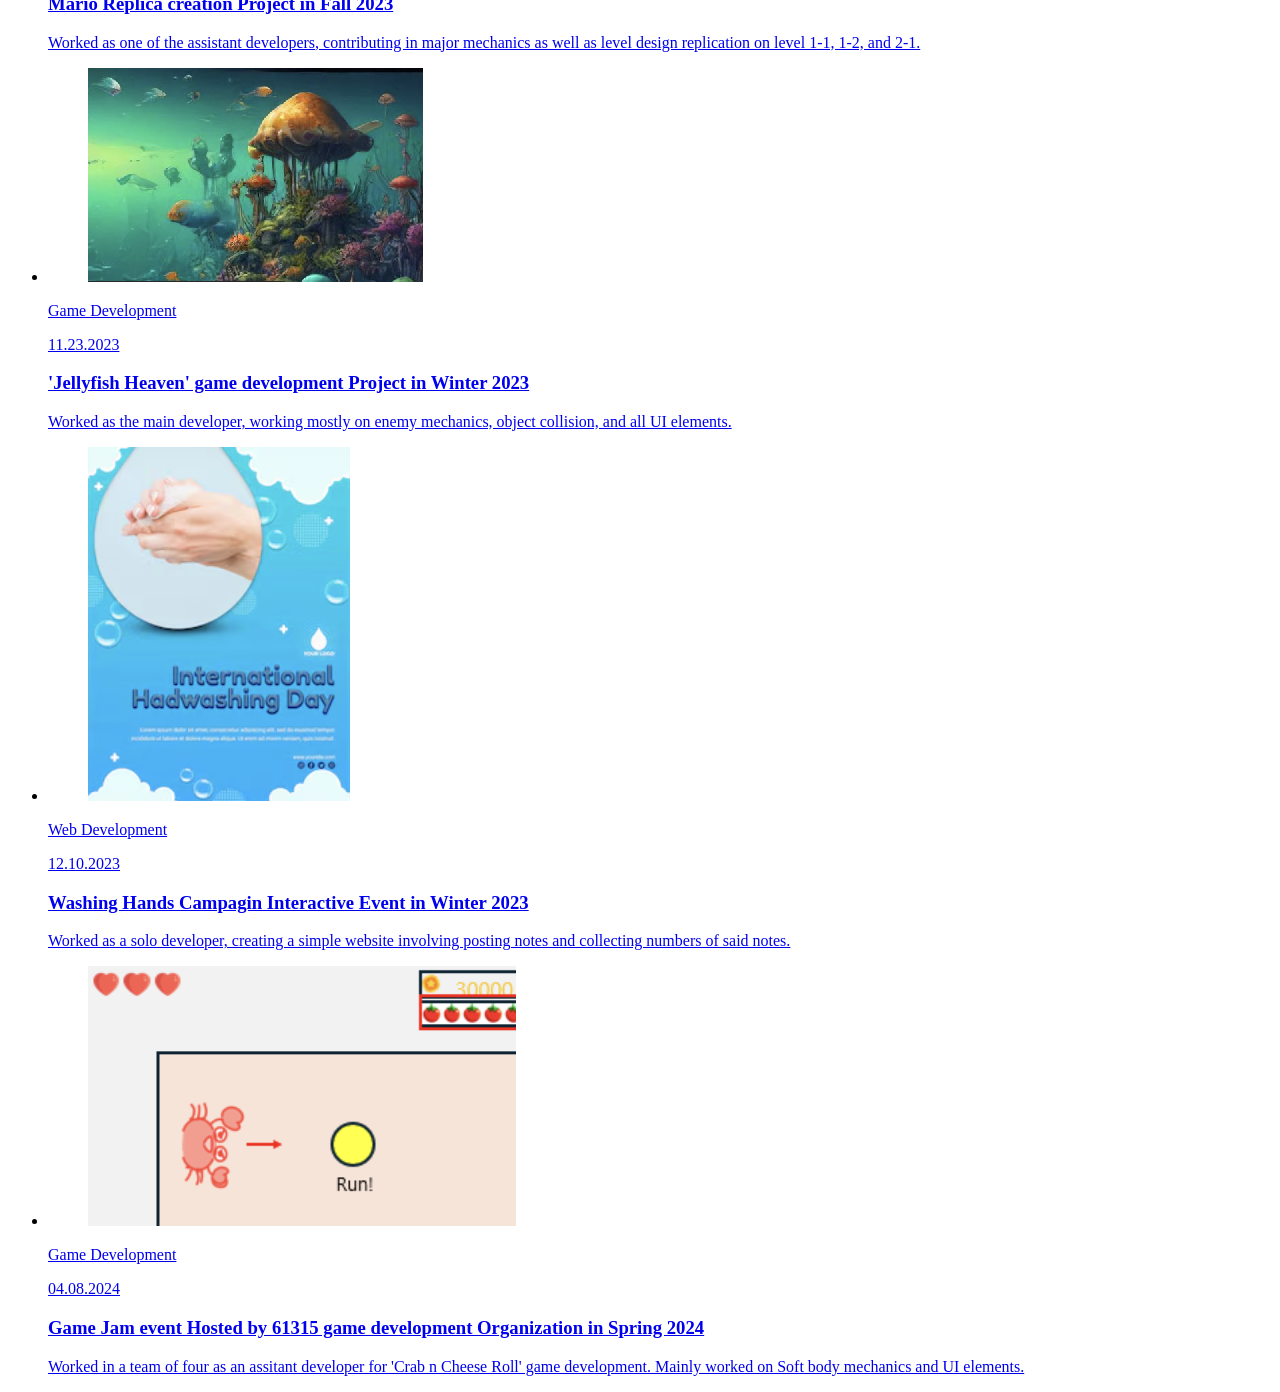
==== commit e92d520e: "k" ====
--- a/index.html
+++ b/index.html
@@ -708,7 +708,7 @@
                     </h3>
 
                     <p class="blog-text">
-                      Worked as one of the assitanct developers, contributing in major mechanics as well as level design replication on level 1-1, 1-2, and 2-1.
+                      Worked as one of the assistant developers, contributing in major mechanics as well as level design replication on level 1-1, 1-2, and 2-1.
                     </p>
                   </div>
                 </a>
